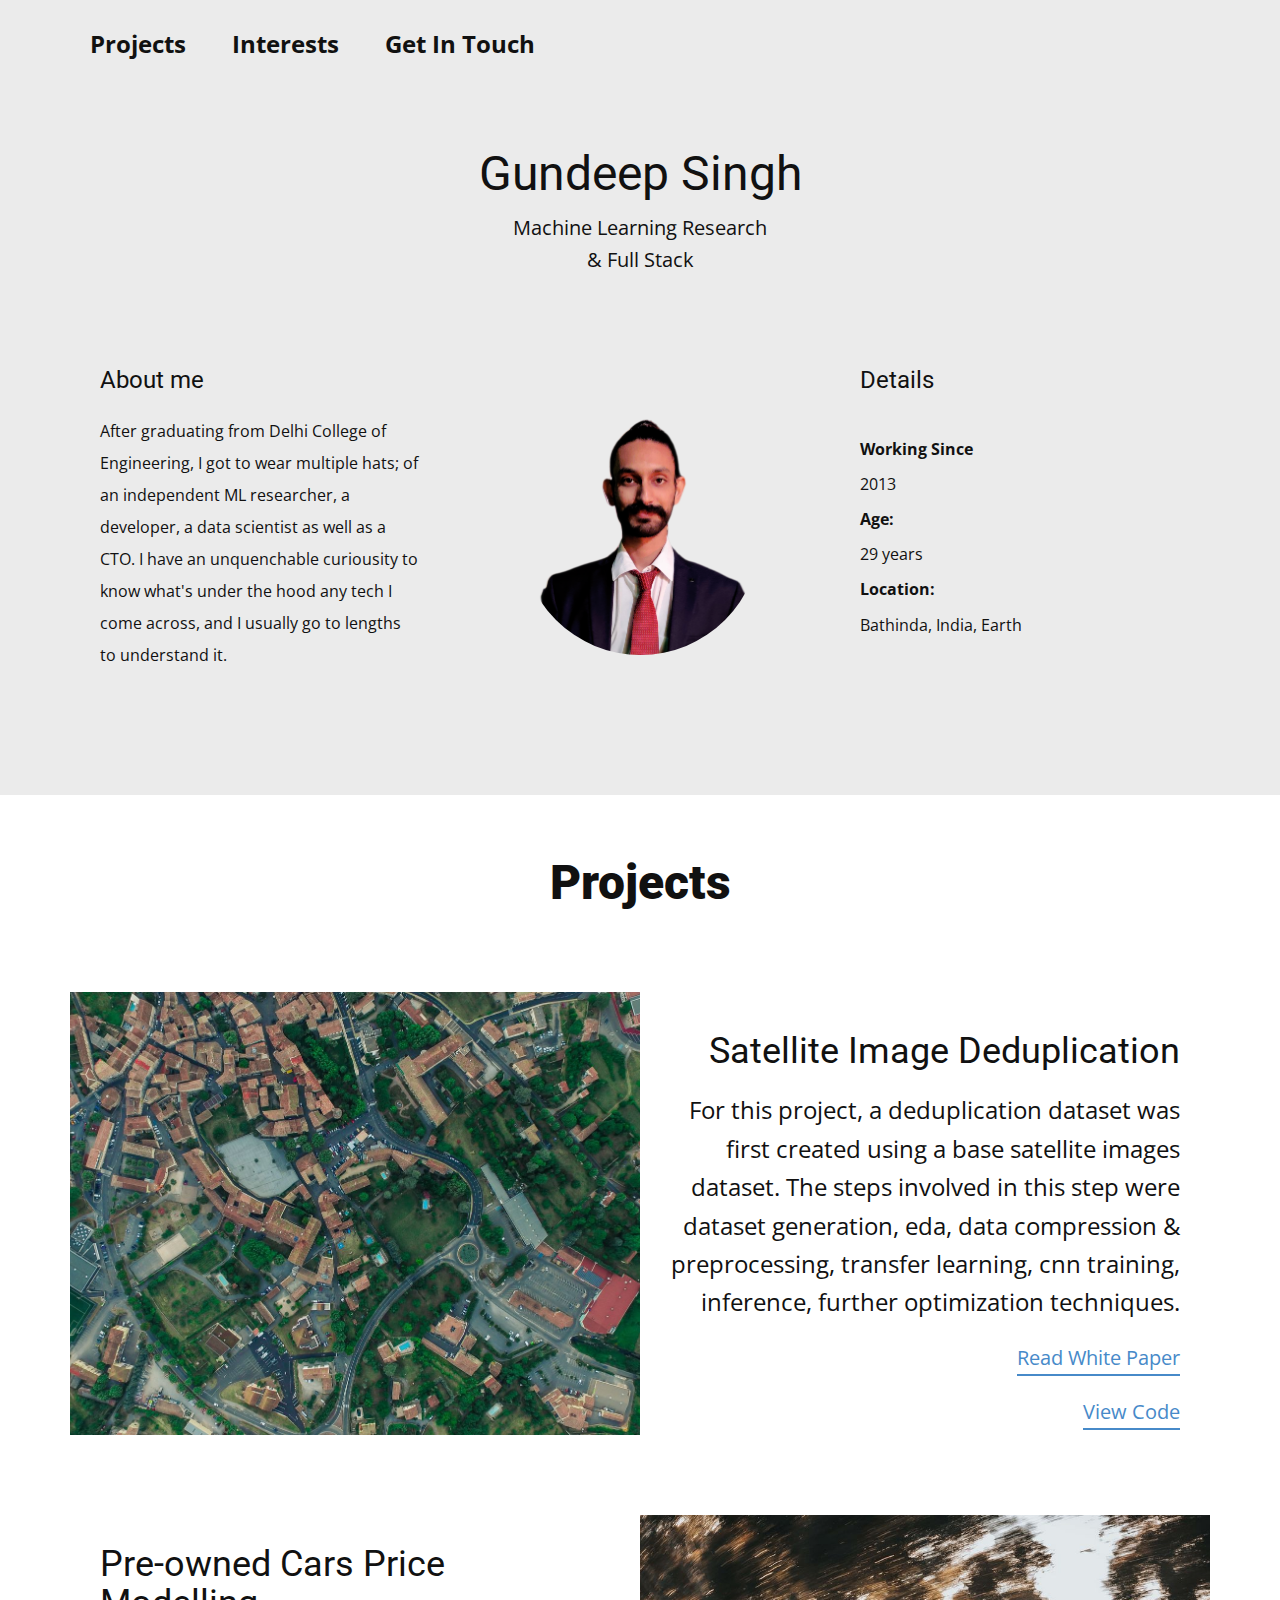
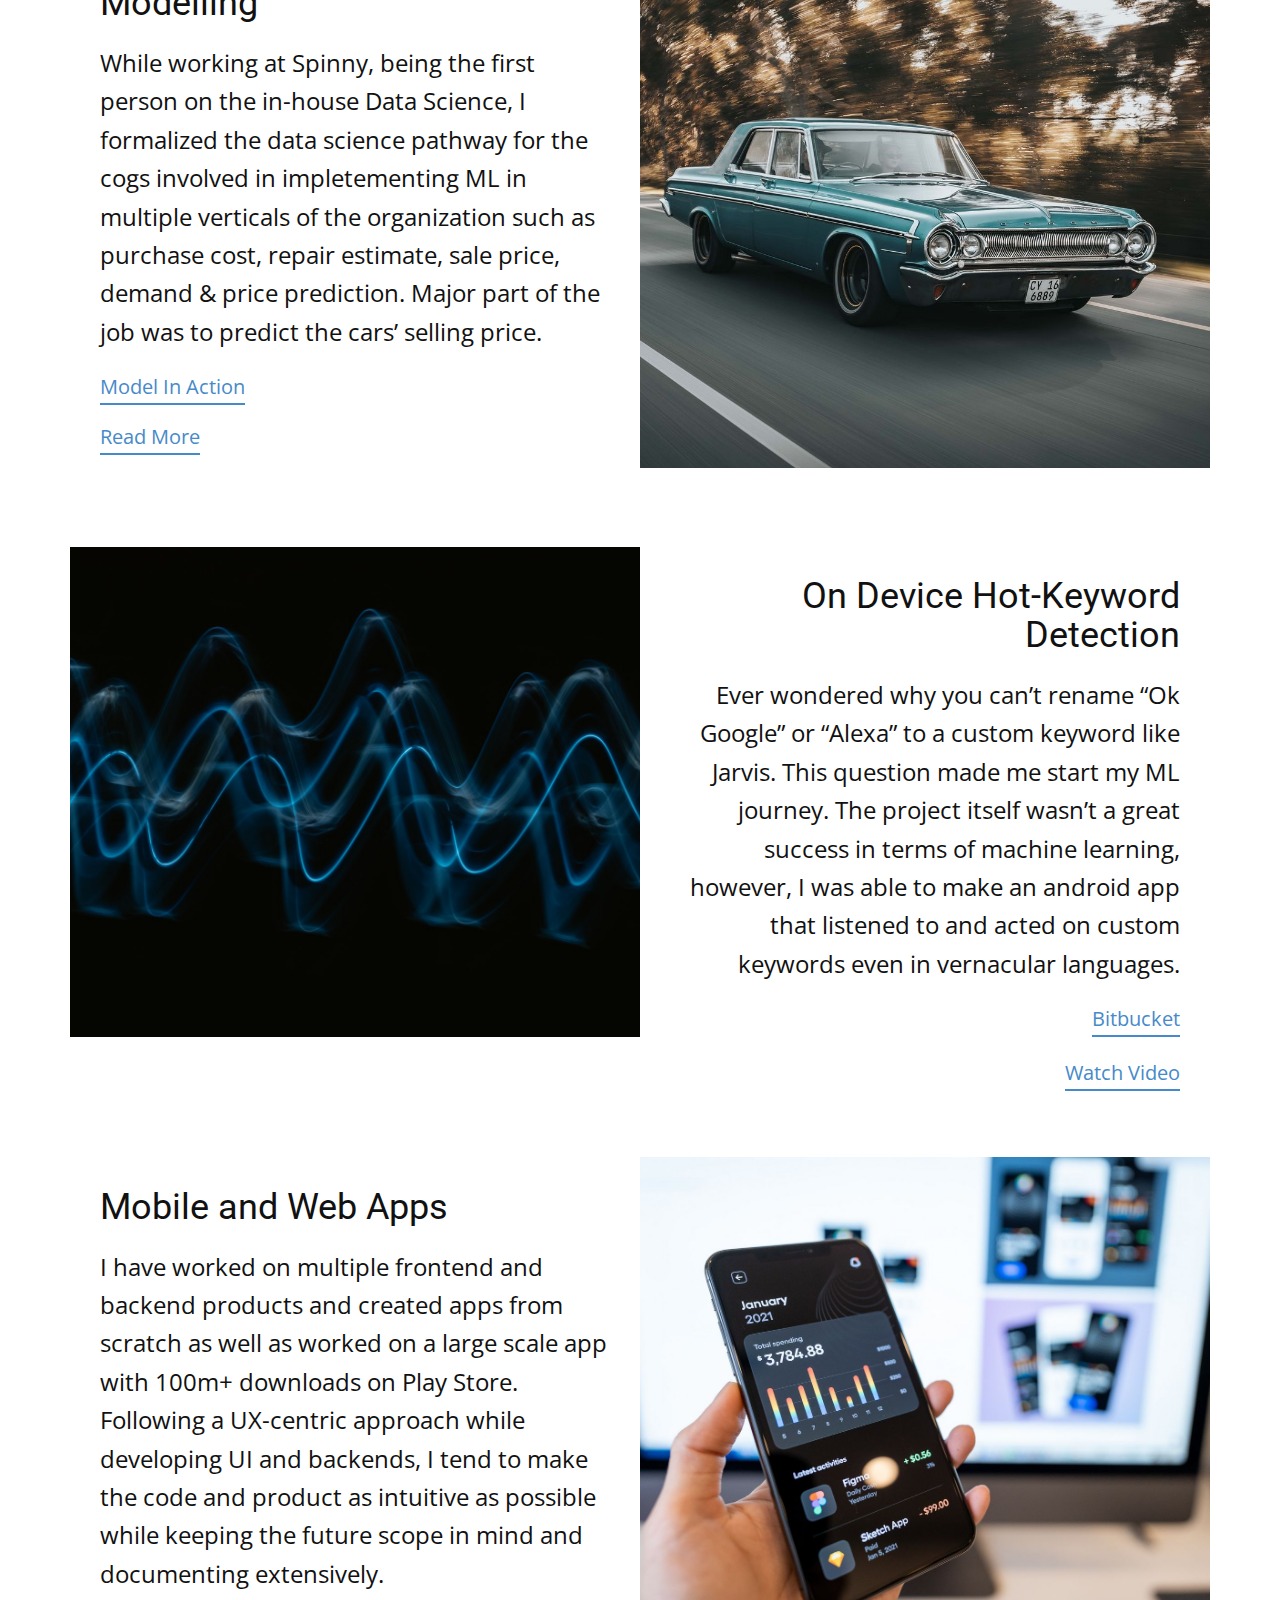
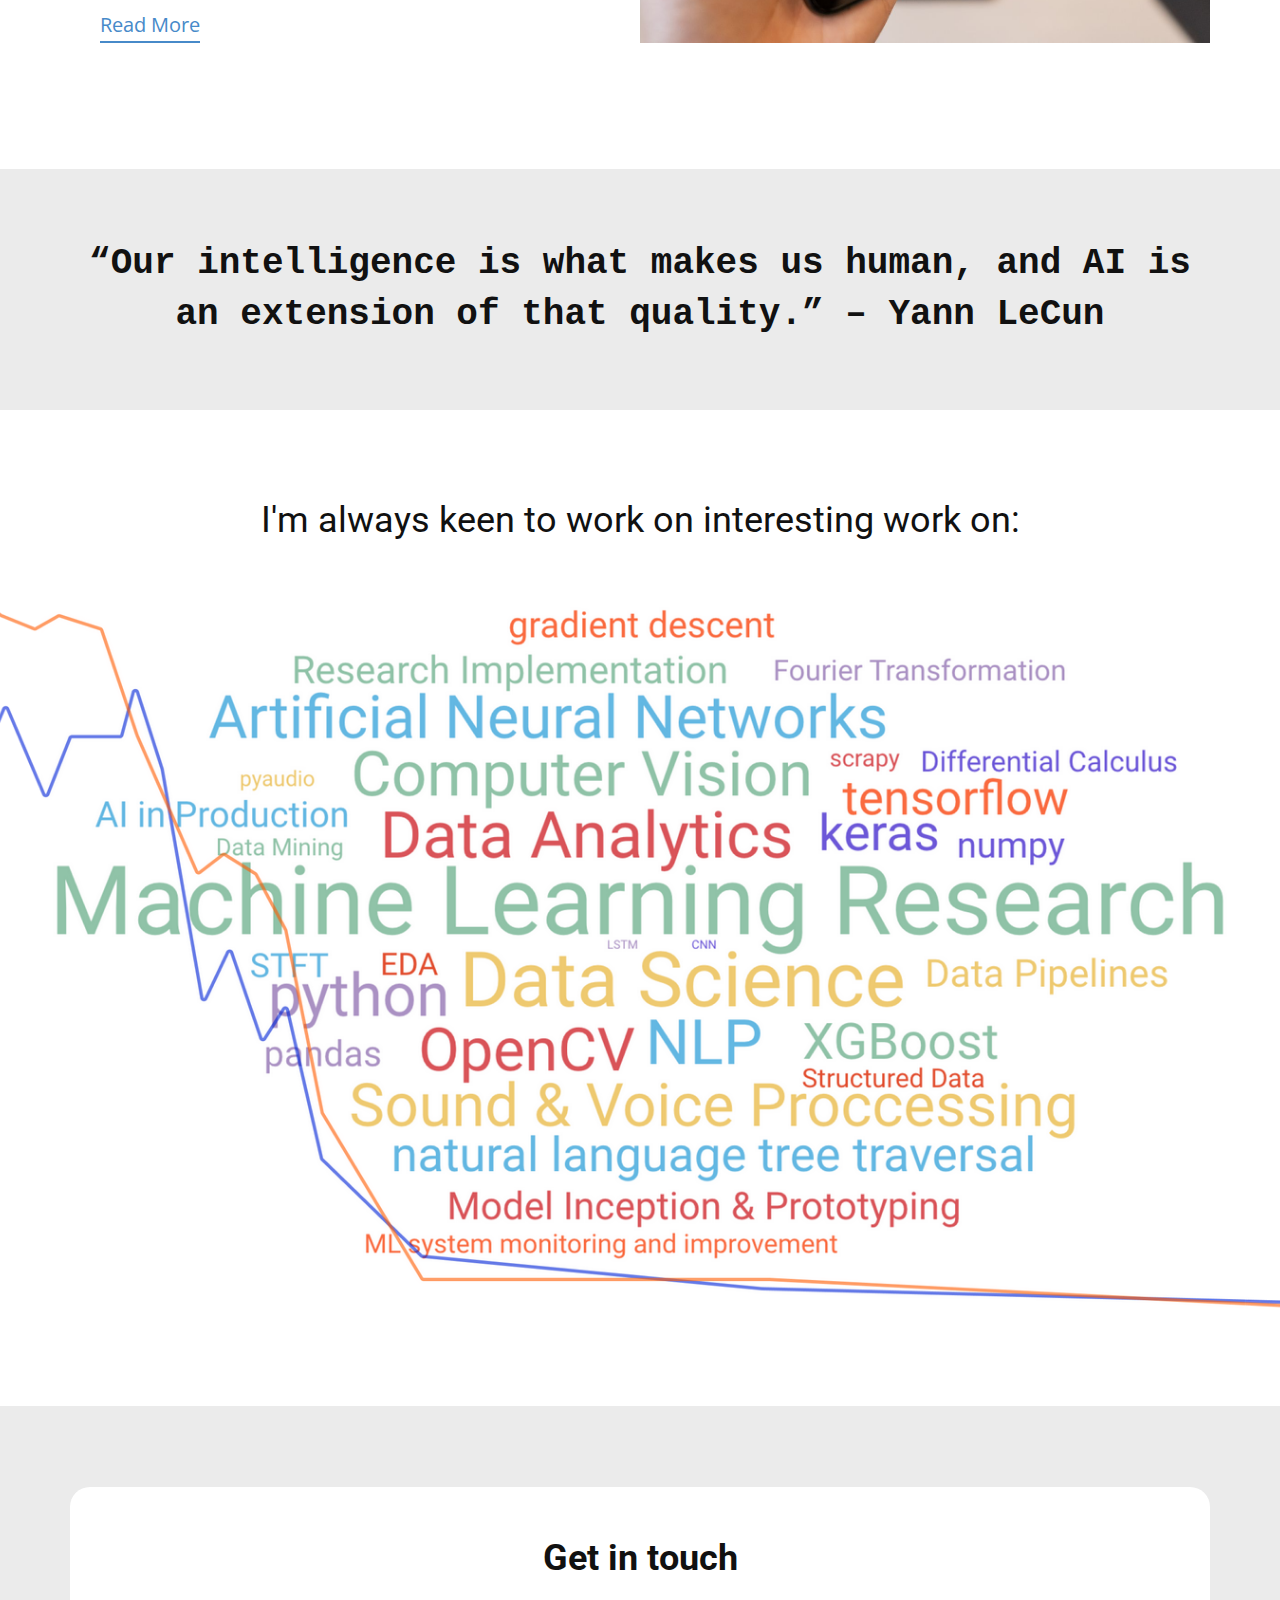
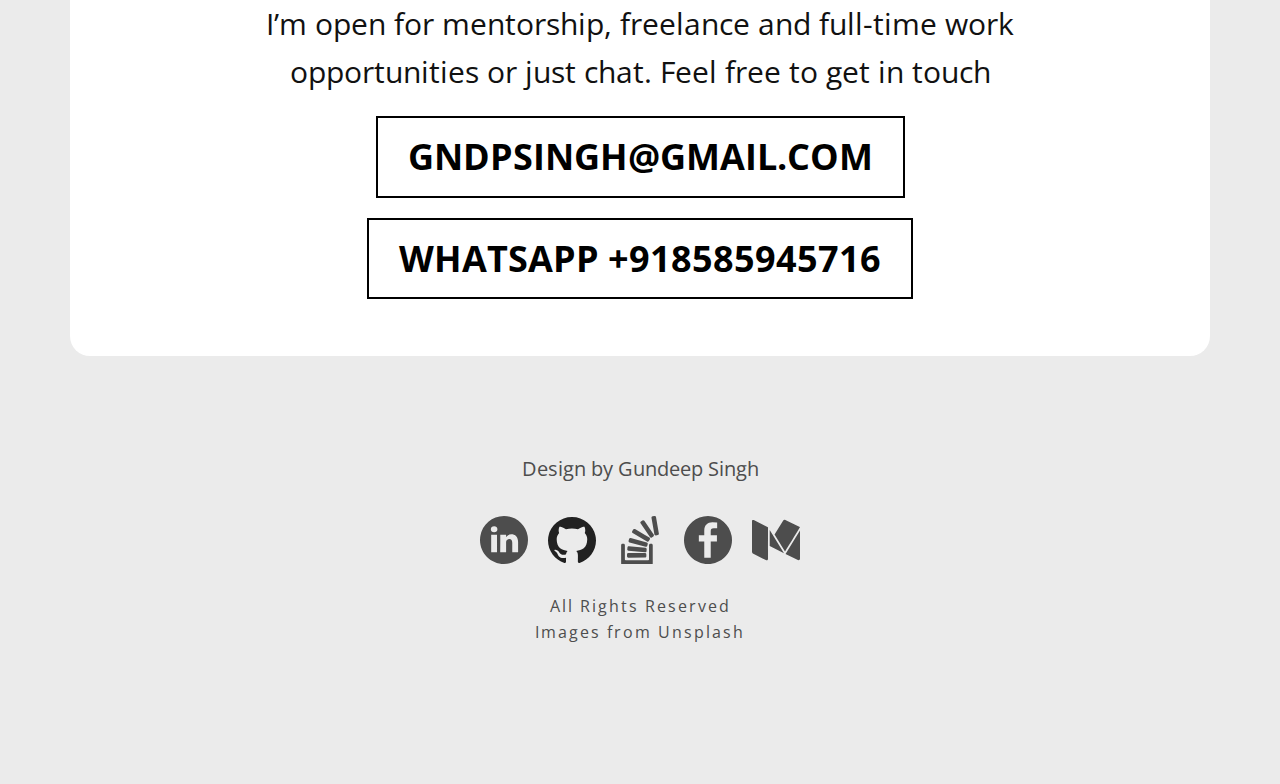
==== index.html @ 26fd4e46 "updated introduction section layout for mobile" ====
<!DOCTYPE html>
<html style="font-size: 16px;">

<head>
  <meta name="viewport" content="width=device-width, initial-scale=1.0">
  <meta charset="utf-8">
  <meta name="keywords" content="">
  <meta name="description" content="">
  <meta name="page_type" content="np-template-header-footer-from-plugin">
  <title>Home</title>
  <link rel="stylesheet" href="nicepage.css" media="screen">
  <link rel="stylesheet" href="Home.css" media="screen">
  <script class="u-script" type="text/javascript" src="jquery.js" defer=""></script>
  <script class="u-script" type="text/javascript" src="nicepage.js" defer=""></script>
  <link rel="icon" href="images/favicon.png">
  <link id="u-theme-google-font" rel="stylesheet" href="https://fonts.googleapis.com/css?family=Roboto:100,100i,300,300i,400,400i,500,500i,700,700i,900,900i|Open+Sans:300,300i,400,400i,600,600i,700,700i,800,800i">










  <script type="application/ld+json">
    {
      "@context": "http://schema.org",
      "@type": "Organization",
      "name": "Gundeeps Website",
      "url": "index.html"
    }
  </script>
  <meta property="og:title" content="Home">
  <meta property="og:type" content="website">
  <meta name="theme-color" content="#478ac9">
  <link rel="canonical" href="index.html">
  <meta property="og:url" content="index.html">
</head>

<body data-home-page="Home.html" data-home-page-title="Home" class="u-body">
  <header class="u-clearfix u-custom-color-1 u-header u-header" id="sec-1cad">
    <div class="u-clearfix u-sheet u-valign-middle u-sheet-1">
      <nav class="u-menu u-menu-dropdown u-offcanvas u-menu-1">
        <div class="menu-collapse" style="font-size: 1.5rem; letter-spacing: 0px; font-weight: 700;">
          <a class="u-button-style u-custom-left-right-menu-spacing u-custom-padding-bottom u-custom-top-bottom-menu-spacing u-nav-link u-text-active-palette-1-base u-text-hover-palette-2-base" href="#"
            style="padding: 4px 0px; font-size: calc(1em + 8px);">
            <svg>
              <use xmlns:xlink="http://www.w3.org/1999/xlink" xlink:href="#menu-hamburger"></use>
            </svg>
            <svg version="1.1" xmlns="http://www.w3.org/2000/svg" xmlns:xlink="http://www.w3.org/1999/xlink">
              <defs>
                <symbol id="menu-hamburger" viewBox="0 0 16 16" style="width: 16px; height: 16px;">
                  <rect y="1" width="16" height="2"></rect>
                  <rect y="7" width="16" height="2"></rect>
                  <rect y="13" width="16" height="2"></rect>
                </symbol>
              </defs>
            </svg>
          </a>
        </div>
        <div class="u-custom-menu u-nav-container">
          <ul class="u-nav u-unstyled u-nav-1">
            <li class="u-nav-item"><a class="u-button-style u-nav-link u-text-active-palette-1-base u-text-hover-palette-2-base" href="Home.html#sec-39ea" data-page-id="182826112" style="padding: 10px 20px;">Projects</a>
            </li>
            <li class="u-nav-item"><a class="u-button-style u-nav-link u-text-active-palette-1-base u-text-hover-palette-2-base" href="Home.html#sec-39cc" data-page-id="182826112" style="padding: 10px 20px;">Interests</a>
            </li>
            <li class="u-nav-item"><a class="u-button-style u-nav-link u-text-active-palette-1-base u-text-hover-palette-2-base" href="Home.html#carousel_556b" data-page-id="182826112" style="padding: 10px 20px;">Get In Touch</a>
            </li>
          </ul>
        </div>
        <div class="u-custom-menu u-nav-container-collapse">
          <div class="u-black u-container-style u-inner-container-layout u-opacity u-opacity-95 u-sidenav">
            <div class="u-sidenav-overflow">
              <div class="u-menu-close"></div>
              <ul class="u-align-center u-nav u-popupmenu-items u-unstyled u-nav-2">
                <li class="u-nav-item"><a class="u-button-style u-nav-link" href="Home.html#sec-39ea" data-page-id="182826112" style="padding: 10px 20px;">Projects</a>
                </li>
                <li class="u-nav-item"><a class="u-button-style u-nav-link" href="Home.html#sec-39cc" data-page-id="182826112" style="padding: 10px 20px;">Interests</a>
                </li>
                <li class="u-nav-item"><a class="u-button-style u-nav-link" href="Home.html#carousel_556b" data-page-id="182826112" style="padding: 10px 20px;">Get In Touch</a>
                </li>
              </ul>
            </div>
          </div>
          <div class="u-black u-menu-overlay u-opacity u-opacity-70"></div>
        </div>
      </nav>
    </div>
  </header>
  <section class="u-align-center-lg u-align-center-md u-align-center-xl u-align-left-sm u-align-left-xs u-clearfix u-custom-color-1 u-hidden-md u-hidden-sm u-hidden-xs u-section-1" id="carousel_7c3a">
    <div class="u-clearfix u-sheet u-valign-middle-lg u-valign-middle-md u-valign-middle-sm u-valign-middle-xl u-sheet-1">
      <h1 class="u-text u-text-1">Gundeep Singh</h1>
      <p class="u-large-text u-text u-text-variant u-text-2">Machine Learning Research<br>&amp; Full Stack
      </p>
      <div class="u-clearfix u-expanded-width u-layout-wrap u-layout-wrap-1">
        <div class="u-layout">
          <div class="u-layout-row">
            <div class="u-container-style u-layout-cell u-size-20 u-layout-cell-1">
              <div class="u-container-layout u-container-layout-1">
                <h4 class="u-text u-text-3">About me</h4>
                <p class="u-text u-text-4">After graduating from Delhi College of Engineering, I got to wear multiple hats; of an independent ML researcher, a developer, a data scientist as well as a CTO. I have an
                  unquenchable
                  curiousity to know what's under the hood any tech I come across, and I usually go to lengths to understand it.</p>
              </div>
            </div>
            <div class="u-container-style u-layout-cell u-size-20 u-layout-cell-2">
              <div class="u-container-layout u-valign-middle-lg u-valign-middle-xl u-valign-top-md u-valign-top-sm u-valign-top-xs u-container-layout-2">
                <div alt="" class="u-image u-image-circle u-image-1" data-image-width="962" data-image-height="1600"></div>
              </div>
            </div>
            <div class="u-container-style u-layout-cell u-size-20 u-layout-cell-3">
              <div class="u-container-layout u-container-layout-3">
                <h4 class="u-text u-text-5">Details</h4>
                <p class="u-text u-text-6">
                  <span style="font-weight: 700;">Working Since</span>
                  <br>2013<br>
                  <span style="font-weight: 700;">Age: </span>
                  <br>29 years <span style="font-weight: 700;">
                    <br>Location:
                  </span>
                  <br>Bathinda, India, Earth
                </p>
              </div>
            </div>
          </div>
        </div>
      </div>
    </div>
  </section>
  <section class="u-align-center-lg u-align-center-md u-align-center-xl u-align-left-sm u-align-left-xs u-clearfix u-custom-color-1 u-hidden-lg u-hidden-xl u-section-2" id="carousel_dd8b">
    <div class="u-clearfix u-sheet u-valign-middle-lg u-valign-middle-md u-valign-middle-sm u-valign-middle-xl u-sheet-1">
      <h1 class="u-text u-text-1">Gundeep Singh</h1>
      <p class="u-large-text u-text u-text-variant u-text-2">Machine Learning Research<br>&amp; Full Stack
      </p>
      <div class="u-clearfix u-expanded-width u-layout-wrap u-layout-wrap-1">
        <div class="u-layout">
          <div class="u-layout-row">
            <div class="u-container-style u-layout-cell u-size-20 u-layout-cell-1">
              <div class="u-container-layout u-valign-middle-lg u-valign-middle-xl u-valign-top-md u-valign-top-sm u-valign-top-xs u-container-layout-1">
                <div alt="" class="u-image u-image-circle u-image-1" data-image-width="962" data-image-height="1600"></div>
              </div>
            </div>
            <div class="u-container-style u-layout-cell u-size-20 u-layout-cell-2">
              <div class="u-container-layout u-container-layout-2">
                <h4 class="u-text u-text-3">About me</h4>
                <p class="u-text u-text-4">After graduating from Delhi College of Engineering, I got to wear multiple hats; of an independent ML researcher, a developer, a data scientist as well as a CTO. I have an
                  unquenchable
                  curiousity to know what's under the hood any tech I come across, and I usually go to lengths to understand it.</p>
              </div>
            </div>
            <div class="u-container-style u-layout-cell u-size-20 u-layout-cell-3">
              <div class="u-container-layout u-container-layout-3">
                <h4 class="u-text u-text-5">Details</h4>
                <p class="u-text u-text-6">
                  <span style="font-weight: 700;">Working Since</span>
                  <br>2013<br>
                  <span style="font-weight: 700;">Age: </span>
                  <br>29 years <span style="font-weight: 700;">
                    <br>Location:
                  </span>
                  <br>Bathinda, India, Earth
                </p>
              </div>
            </div>
          </div>
        </div>
      </div>
    </div>
  </section>
  <section class="u-align-center u-clearfix u-section-3" id="sec-39ea">
    <div class="u-clearfix u-sheet u-valign-middle-lg u-valign-middle-md u-valign-middle-xl u-sheet-1">
      <h1 class="u-text u-text-1">Projects</h1>
    </div>
  </section>
  <section class="u-clearfix u-section-4" id="sec-76bf">
    <div class="u-clearfix u-sheet u-sheet-1">
      <div class="u-clearfix u-expanded-width u-layout-wrap u-layout-wrap-1">
        <div class="u-layout">
          <div class="u-layout-row">
            <div class="u-container-style u-image u-layout-cell u-size-30 u-image-1" data-image-width="1600" data-image-height="900">
              <div class="u-container-layout u-container-layout-1"></div>
            </div>
            <div class="u-align-right u-container-style u-layout-cell u-size-30 u-layout-cell-2">
              <div class="u-container-layout u-container-layout-2">
                <h2 class="u-text u-text-1">Satellite Image Deduplication</h2>
                <p class="u-text u-text-2">For this project, a deduplication dataset was first created using a base satellite images dataset. The steps involved in this step were dataset generation, eda, data compression &amp; preprocessing, transfer
                  learning, cnn training, inference, further optimization techniques.</p>
                <a href="https://docs.google.com/document/d/e/2PACX-1vTmT-gTT2HYJu2EvAdHnd33S2q-Wtw1nLJsgP5TxPChWTZCDQAebScix2mqvdxtJFzTJdujnQPwAhNI/pub" class="u-border-2 u-border-palette-1-base u-btn u-button-style u-none u-btn-1"
                  target="_blank">Read White Paper</a>
                <a href="https://colab.research.google.com/drive/19EcKjuzSXqN-Ase9AWUephE9wshOiSrl?usp=sharing" class="u-active-none u-border-2 u-border-palette-1-base u-btn u-btn-rectangle u-button-style u-hover-none u-none u-btn-2"
                  target="_blank">View Code</a>
              </div>
            </div>
          </div>
        </div>
      </div>
    </div>
  </section>
  <section class="u-clearfix u-hidden-md u-hidden-sm u-hidden-xs u-section-5" id="carousel_b956">
    <div class="u-clearfix u-sheet u-sheet-1">
      <div class="u-clearfix u-expanded-width u-layout-wrap u-layout-wrap-1">
        <div class="u-layout">
          <div class="u-layout-row">
            <div class="u-container-style u-layout-cell u-size-30 u-layout-cell-1">
              <div class="u-container-layout u-container-layout-1">
                <h2 class="u-text u-text-1">Pre-owned Cars Price Modelling</h2>
                <p class="u-text u-text-2">While working at Spinny, being the first person on the in-house Data Science, I formalized the data science pathway for the cogs involved in impletementing ML in multiple verticals of the organization such
                  as purchase cost, repair estimate, sale price, demand &amp; price prediction. Major part of the job was to predict the cars’ selling price.</p>
                <a href="https://spinny.com" class="u-active-none u-border-2 u-border-palette-1-base u-btn u-btn-rectangle u-button-style u-hover-none u-none u-btn-1" target="_blank">Model In Action</a>
              </div>
            </div>
            <div class="u-container-style u-image u-layout-cell u-size-30 u-image-1" data-image-width="1600" data-image-height="913">
              <div class="u-container-layout u-container-layout-2"></div>
            </div>
          </div>
        </div>
      </div>
      <a href="https://gndp.medium.com/machine-learning-challenges-in-a-used-car-sales-companies-like-spinny-ee1115dae08a" class="u-border-2 u-border-palette-1-base u-btn u-button-style u-none u-btn-2" target="_blank">Read More</a>
    </div>
  </section>
  <section class="u-clearfix u-hidden-lg u-hidden-xl u-section-6" id="carousel_3a1c">
    <div class="u-clearfix u-sheet u-sheet-1">
      <div class="u-clearfix u-expanded-width u-layout-wrap u-layout-wrap-1">
        <div class="u-layout">
          <div class="u-layout-row">
            <div class="u-container-style u-image u-layout-cell u-size-30 u-image-1" data-image-width="1600" data-image-height="913">
              <div class="u-container-layout u-container-layout-1"></div>
            </div>
            <div class="u-container-style u-layout-cell u-size-30 u-layout-cell-2">
              <div class="u-container-layout u-container-layout-2">
                <h2 class="u-text u-text-1">Pre-owned Cars Price Modelling</h2>
                <p class="u-text u-text-2">While working at Spinny, being the first person on the in-house Data Science, I formalized the data science pathway for the cogs involved in impletementing ML in multiple verticals of the organization such
                  as purchase cost, repair estimate, sale price, demand &amp; price prediction. Major part of the job was to predict the cars’ selling price.</p>
                <a href="https://spinny.com" class="u-active-none u-border-2 u-border-palette-1-base u-btn u-btn-rectangle u-button-style u-hover-none u-none u-btn-1" target="_blank">Model In Action</a>
              </div>
            </div>
          </div>
        </div>
      </div>
      <a href="https://gndp.medium.com/machine-learning-challenges-in-a-used-car-sales-companies-like-spinny-ee1115dae08a" class="u-border-2 u-border-palette-1-base u-btn u-button-style u-none u-btn-2" target="_blank">Read More</a>
    </div>
  </section>
  <section class="u-clearfix u-section-7" id="carousel_029b">
    <div class="u-clearfix u-sheet u-sheet-1">
      <div class="u-clearfix u-expanded-width u-layout-wrap u-layout-wrap-1">
        <div class="u-layout">
          <div class="u-layout-row">
            <div class="u-container-style u-image u-layout-cell u-size-30 u-image-1" data-image-width="1500" data-image-height="1000">
              <div class="u-container-layout u-container-layout-1"></div>
            </div>
            <div class="u-align-right u-container-style u-layout-cell u-size-30 u-layout-cell-2">
              <div class="u-container-layout u-container-layout-2">
                <h2 class="u-text u-text-1">On Device Hot-Keyword Detection</h2>
                <p class="u-text u-text-2">Ever wondered why you can’t rename “Ok Google” or “Alexa” to a custom keyword like Jarvis. This question made me start my ML journey. The project itself wasn’t a great success in terms of machine learning,
                  however, I was able to make an android app that listened to and acted on custom keywords even in vernacular languages.</p>
                <a href="https://bitbucket.org/gndpsingh/virtual-vernacular-personal-assistant/src/master/" class="u-active-none u-border-2 u-border-palette-1-base u-btn u-btn-rectangle u-button-style u-hover-none u-none u-btn-1"
                  target="_blank">Bitbucket</a>
              </div>
            </div>
          </div>
        </div>
      </div>
      <a href="https://vimeo.com/309319358" class="u-border-2 u-border-palette-1-base u-btn u-button-style u-none u-btn-2" target="_blank">Watch Video</a>
    </div>
  </section>
  <section class="u-clearfix u-hidden-md u-hidden-sm u-hidden-xs u-section-8" id="carousel_bfd5">
    <div class="u-clearfix u-sheet u-sheet-1">
      <div class="u-clearfix u-expanded-width u-layout-wrap u-layout-wrap-1">
        <div class="u-layout">
          <div class="u-layout-row">
            <div class="u-container-style u-layout-cell u-size-30 u-layout-cell-1">
              <div class="u-container-layout u-container-layout-1">
                <h2 class="u-text u-text-1">Mobile and Web Apps</h2>
                <p class="u-text u-text-2">I have worked on multiple frontend and backend products and created apps from scratch as well as worked on a large scale app with 100m+ downloads on Play Store. Following a UX-centric approach while
                  developing UI and backends, I tend to make the code and product as intuitive as possible while keeping the future scope in mind and documenting extensively.</p>
              </div>
            </div>
            <div class="u-container-style u-image u-layout-cell u-size-30 u-image-1" data-image-width="1600" data-image-height="1067">
              <div class="u-container-layout u-container-layout-2"></div>
            </div>
          </div>
        </div>
      </div>
      <a href="https://gndp.medium.com/what-can-you-learn-from-a-fast-moving-tech-career-a841ff84b7e9" class="u-border-2 u-border-palette-1-base u-btn u-button-style u-none u-btn-1" target="_blank">Read More</a>
    </div>
  </section>
  <section class="u-clearfix u-hidden-lg u-hidden-xl u-section-9" id="carousel_649f">
    <div class="u-clearfix u-sheet u-sheet-1">
      <div class="u-clearfix u-expanded-width u-gutter-0 u-layout-wrap u-layout-wrap-1">
        <div class="u-layout">
          <div class="u-layout-row">
            <div class="u-container-style u-image u-layout-cell u-size-30 u-image-1" data-image-width="1600" data-image-height="1067">
              <div class="u-container-layout u-container-layout-1"></div>
            </div>
            <div class="u-container-style u-layout-cell u-size-30 u-layout-cell-2">
              <div class="u-container-layout u-container-layout-2">
                <h2 class="u-text u-text-1">Mobile and Web Apps</h2>
                <p class="u-text u-text-2">I have worked on multiple frontend and backend products and created apps from scratch as well as worked on a large scale app with 100m+ downloads on Play Store. Following a UX-centric approach while
                  developing UI and backends, I tend to make the code and product as intuitive as possible while keeping the future scope in mind and documenting extensively.</p>
              </div>
            </div>
          </div>
        </div>
      </div>
      <a href="https://gndp.medium.com/what-can-you-learn-from-a-fast-moving-tech-career-a841ff84b7e9" class="u-border-2 u-border-palette-1-base u-btn u-button-style u-none u-btn-1" target="_blank">Read More</a>
    </div>
  </section>
  <section class="u-clearfix u-custom-color-1 u-section-10" id="carousel_0b8a">
    <div class="u-clearfix u-sheet u-valign-middle u-sheet-1">
      <h6 class="u-align-center u-custom-font u-font-courier-new u-text u-text-1">“Our intelligence is what makes us human, and AI is an extension of that quality.” – Yann LeCun</h6>
    </div>
  </section>
  <section class="u-clearfix u-section-11" id="sec-39cc">
    <div class="u-clearfix u-sheet u-sheet-1"></div>
  </section>
  <section class="u-align-left u-clearfix u-hidden-md u-hidden-sm u-hidden-xs u-section-12" id="sec-b131">
    <h1 class="u-align-center u-text u-text-1">I'm always keen to work on interesting work on:</h1>
    <img class="u-expanded-width u-image u-image-1" src="images/ml-cloud.png" data-image-width="2790" data-image-height="1426">
  </section>
  <section class="u-align-left u-clearfix u-hidden-lg u-hidden-xl u-section-13" id="carousel_fa40">
    <img class="u-expanded-width u-image u-image-1" src="images/ml-cloud.png" data-image-width="2790" data-image-height="1426">
    <h3 class="u-align-center-md u-align-center-sm u-align-center-xs u-text u-text-1">I'm always keen to work on interesting work on:</h3>
  </section>
  <section class="u-clearfix u-custom-color-1 u-section-14" id="carousel_556b">
    <div class="u-clearfix u-sheet u-valign-middle-xs u-sheet-1">
      <div class="u-align-center u-container-style u-expanded-width u-group u-radius-20 u-shape-round u-white u-group-1">
        <div class="u-container-layout u-valign-top-xs u-container-layout-1">
          <h3 class="u-text u-text-1">Get in touch</h3>
          <p class="u-text u-text-2">I’m open for mentorship, freelance and full-time work opportunities or just chat. Feel free to get in touch</p>
          <a href="mailto:gndpsingh@gmail.com?subject=Hey%20Gundeep!%20%F0%9F%91%8B" class="u-border-2 u-border-black u-btn u-button-style u-hover-black u-none u-text-black u-text-hover-white u-btn-1">gndpsingh@gmail.com<span
              style="font-size: 1.5rem;"></span>
            <br>
          </a>
          <a href="https://wa.link/03u1jn" class="u-border-2 u-border-black u-btn u-button-style u-hover-black u-none u-text-black u-text-hover-white u-btn-2" target="_blank">Whatsapp +918585945716</a>
        </div>
      </div>
    </div>
  </section>
  <section class="u-align-center u-clearfix u-custom-color-1 u-section-15" id="carousel_336c">
    <div class="u-clearfix u-sheet u-sheet-1">
      <p class="u-large-text u-text u-text-grey-70 u-text-variant u-text-1">Design by Gundeep Singh</p>
      <div class="u-social-icons u-spacing-20 u-social-icons-1">
        <a class="u-social-url" target="_blank" href="https://linkedin.com/in/gndps" title="Linked In"><span class="u-icon u-icon-circle u-social-facebook u-social-icon u-text-grey-70 u-icon-1"><svg class="u-svg-link"
              preserveAspectRatio="xMidYMin slice" viewBox="0 0 512 512" style="">
              <use xmlns:xlink="http://www.w3.org/1999/xlink" xlink:href="#svg-e96d"></use>
            </svg><svg class="u-svg-content" viewBox="0 0 512 512" id="svg-e96d">
              <path
                d="m256 0c-141.363281 0-256 114.636719-256 256s114.636719 256 256 256 256-114.636719 256-256-114.636719-256-256-256zm-74.390625 387h-62.347656v-187.574219h62.347656zm-31.171875-213.1875h-.40625c-20.921875 0-34.453125-14.402344-34.453125-32.402344 0-18.40625 13.945313-32.410156 35.273437-32.410156 21.328126 0 34.453126 14.003906 34.859376 32.410156 0 18-13.53125 32.402344-35.273438 32.402344zm255.984375 213.1875h-62.339844v-100.347656c0-25.21875-9.027343-42.417969-31.585937-42.417969-17.222656 0-27.480469 11.601563-31.988282 22.800781-1.648437 4.007813-2.050781 9.609375-2.050781 15.214844v104.75h-62.34375s.816407-169.976562 0-187.574219h62.34375v26.558594c8.285157-12.78125 23.109375-30.960937 56.1875-30.960937 41.019531 0 71.777344 26.808593 71.777344 84.421874zm0 0">
              </path>
            </svg>


          </span>
        </a>
        <a class="u-social-url" target="_blank" href="https://github.com/gndps" title="Github"><span class="u-icon u-icon-circle u-social-icon u-social-instagram u-text-grey-70 u-icon-2"><svg class="u-svg-link" preserveAspectRatio="xMidYMin slice"
              viewBox="0 0 24 24" style="">
              <use xmlns:xlink="http://www.w3.org/1999/xlink" xlink:href="#svg-c635"></use>
            </svg><svg class="u-svg-content" viewBox="0 0 24 24" id="svg-c635">
              <path
                d="m12 .5c-6.63 0-12 5.28-12 11.792 0 5.211 3.438 9.63 8.205 11.188.6.111.82-.254.82-.567 0-.28-.01-1.022-.015-2.005-3.338.711-4.042-1.582-4.042-1.582-.546-1.361-1.335-1.725-1.335-1.725-1.087-.731.084-.716.084-.716 1.205.082 1.838 1.215 1.838 1.215 1.07 1.803 2.809 1.282 3.495.981.108-.763.417-1.282.76-1.577-2.665-.295-5.466-1.309-5.466-5.827 0-1.287.465-2.339 1.235-3.164-.135-.298-.54-1.497.105-3.121 0 0 1.005-.316 3.3 1.209.96-.262 1.98-.392 3-.398 1.02.006 2.04.136 3 .398 2.28-1.525 3.285-1.209 3.285-1.209.645 1.624.24 2.823.12 3.121.765.825 1.23 1.877 1.23 3.164 0 4.53-2.805 5.527-5.475 5.817.42.354.81 1.077.81 2.182 0 1.578-.015 2.846-.015 3.229 0 .309.21.678.825.56 4.801-1.548 8.236-5.97 8.236-11.173 0-6.512-5.373-11.792-12-11.792z"
                fill="currentColor"></path>
            </svg>


          </span>
        </a>
        <a class="u-social-url" target="_blank" href="https://stackoverflow.com/users/3731795/pendudev" title="Stackoverflow"><span class="u-icon u-icon-circle u-social-icon u-social-twitter u-text-grey-70 u-icon-3"><svg class="u-svg-link"
              preserveAspectRatio="xMidYMin slice" viewBox="0 0 547.597 547.597" style="">
              <use xmlns:xlink="http://www.w3.org/1999/xlink" xlink:href="#svg-7b51"></use>
            </svg><svg class="u-svg-content" viewBox="0 0 547.597 547.597" x="0px" y="0px" id="svg-7b51" style="enable-background:new 0 0 547.597 547.597;">
              <g>
                <g>
                  <path d="M140.81,475.111h0.024l189.91-0.269c8.434-0.013,15.3-6.886,15.3-15.318v-21.298c0-8.428-6.854-15.288-15.3-15.288    l-189.91,0.264c-8.433,0.012-15.3,6.885-15.3,15.318v21.31C125.535,468.257,132.389,475.111,140.81,475.111z">
                  </path>
                  <path
                    d="M58.667,517.854c0.073,29.26,0.073,29.449,3.072,29.449c0.018,0,0.037,0,0.055,0l10.612,0.294c0.031,0,0.055,0,0.086,0    c0,0,85.814,0,171.629-0.036c42.914-0.019,85.821-0.05,118-0.092c16.09-0.019,29.505-0.043,38.887-0.074    c17.803-0.055,17.803-0.055,17.803-3.072l0.3-10.697V333.299c0-8.434-6.866-15.3-15.3-15.3h-11.909c-8.434,0-15.3,6.866-15.3,15.3    V496.22c0,5.062-4.119,9.18-9.181,9.18H110.51c-5.061,0-9.18-4.118-9.18-9.18V333.299c0-8.434-6.867-15.3-15.3-15.3H73.82    c-8.433,0-15.3,6.86-15.3,15.3c0,23.342,0.012,76.084,0.055,122.981C58.594,479.727,58.625,501.722,58.667,517.854z">
                  </path>
                  <path
                    d="M142.322,397.399l189.402,17.467c0.478,0.043,0.948,0.062,1.413,0.062c7.956,0,14.468-5.985,15.159-13.917l1.83-21.096    c0.729-8.396-5.508-15.851-13.898-16.628l-189.102-17.461c-8.593-0.795-15.869,5.441-16.653,13.825l-1.97,21.108    c-0.38,4.069,0.844,8.042,3.452,11.181C134.567,395.087,138.252,397.026,142.322,397.399z">
                  </path>
                  <path
                    d="M437.636,208.849c1.273,7.344,7.607,12.675,15.05,12.675c0.875,0,1.756-0.074,2.644-0.232l21.065-3.678    c8.311-1.451,13.898-9.395,12.454-17.706L456.345,12.678c-1.42-8.207-9.21-13.917-17.692-12.448l-21.065,3.678    c-8.311,1.451-13.898,9.395-12.454,17.705L437.636,208.849z">
                  </path>
                  <path
                    d="M190.333,194.375l163.6,96.708c2.356,1.396,5.049,2.136,7.778,2.136c5.393,0,10.447-2.876,13.183-7.509l10.876-18.36    c2.08-3.519,2.674-7.631,1.658-11.591c-1.016-3.954-3.513-7.283-7.032-9.358l-163.6-96.714    c-7.014-4.149-16.836-1.597-20.967,5.374l-10.869,18.36c-2.081,3.519-2.674,7.638-1.658,11.591    C184.317,188.971,186.82,192.294,190.333,194.375z">
                  </path>
                  <path
                    d="M387.525,240.501c2.853,4.174,7.57,6.659,12.626,6.659c3.091,0,6.077-0.924,8.635-2.681l17.405-11.934    c6.953-4.768,8.752-14.314,4.015-21.292L323.29,54.104c-4.584-6.732-14.498-8.623-21.236-3.984L284.317,62.33    c-6.945,4.779-8.727,14.327-3.971,21.291L387.525,240.501z">
                  </path>
                  <path
                    d="M154.482,302.319l183.465,49.156c1.298,0.349,2.632,0.526,3.966,0.526c6.903,0,12.98-4.67,14.762-11.347l5.508-20.624    c2.179-8.152-2.681-16.555-10.826-18.74l-183.465-49.162c-8.017-2.148-16.604,2.852-18.728,10.826l-5.508,20.63    C141.477,291.726,146.336,300.135,154.482,302.319z">
                  </path>
                </g>
              </g>
            </svg>


          </span>
        </a>
        <a class="u-social-url" target="_blank" title="Facebook" href="https://fb.com/gndps"><span class="u-icon u-icon-circle u-social-facebook u-social-icon u-text-grey-70 u-icon-4"><svg class="u-svg-link" preserveAspectRatio="xMidYMin slice"
              viewBox="0 0 97.75 97.75" style="">
              <use xmlns:xlink="http://www.w3.org/1999/xlink" xlink:href="#svg-440e"></use>
            </svg><svg class="u-svg-content" viewBox="0 0 97.75 97.75" x="0px" y="0px" id="svg-440e" style="enable-background:new 0 0 97.75 97.75;">
              <g>
                <path
                  d="M48.875,0C21.882,0,0,21.882,0,48.875S21.882,97.75,48.875,97.75S97.75,75.868,97.75,48.875S75.868,0,48.875,0z    M67.521,24.89l-6.76,0.003c-5.301,0-6.326,2.519-6.326,6.215v8.15h12.641L67.07,52.023H54.436v32.758H41.251V52.023H30.229V39.258   h11.022v-9.414c0-10.925,6.675-16.875,16.42-16.875l9.851,0.015V24.89L67.521,24.89z">
                </path>
              </g>
            </svg></span>
        </a>
        <a class="u-social-url" target="_blank" href="https://medium.com/@gndp" title="Medium"><span class="u-icon u-icon-circle u-social-icon u-social-linkedin u-text-grey-70 u-icon-5"><svg class="u-svg-link" preserveAspectRatio="xMidYMin slice"
              viewBox="0 0 24 24" style="">
              <use xmlns:xlink="http://www.w3.org/1999/xlink" xlink:href="#svg-a70b"></use>
            </svg><svg class="u-svg-content" viewBox="0 0 24 24" id="svg-a70b">
              <path
                d="m7.996 21.324c0 .695-.521.982-1.098.695l-6.228-3.113c-.188-.089-.346-.238-.475-.447s-.195-.417-.195-.622v-15.227c0-.568.341-.825 1.112-.441l6.844 3.42c.099.099.026-.581.04 15.735zm.857-14.32 7.152 11.568-7.152-3.553zm15.147.241v14.079c0 .223-.062.403-.188.541-.125.138-.295.207-.509.207s-.424-.058-.629-.174l-5.906-2.939zm-.04-1.603c0 .027-1.145 1.895-3.435 5.603s-3.632 5.88-4.025 6.512l-5.223-8.469 4.339-7.039c.236-.388.72-.456 1.045-.294l7.246 3.607c.035.017.053.044.053.08z">
              </path>
            </svg>


          </span>
        </a>
      </div>
      <p class="u-text u-text-grey-70 u-text-2">All Rights Reserved<br>Images from Unsplash
      </p>
    </div>
  </section>



</body>

</html>
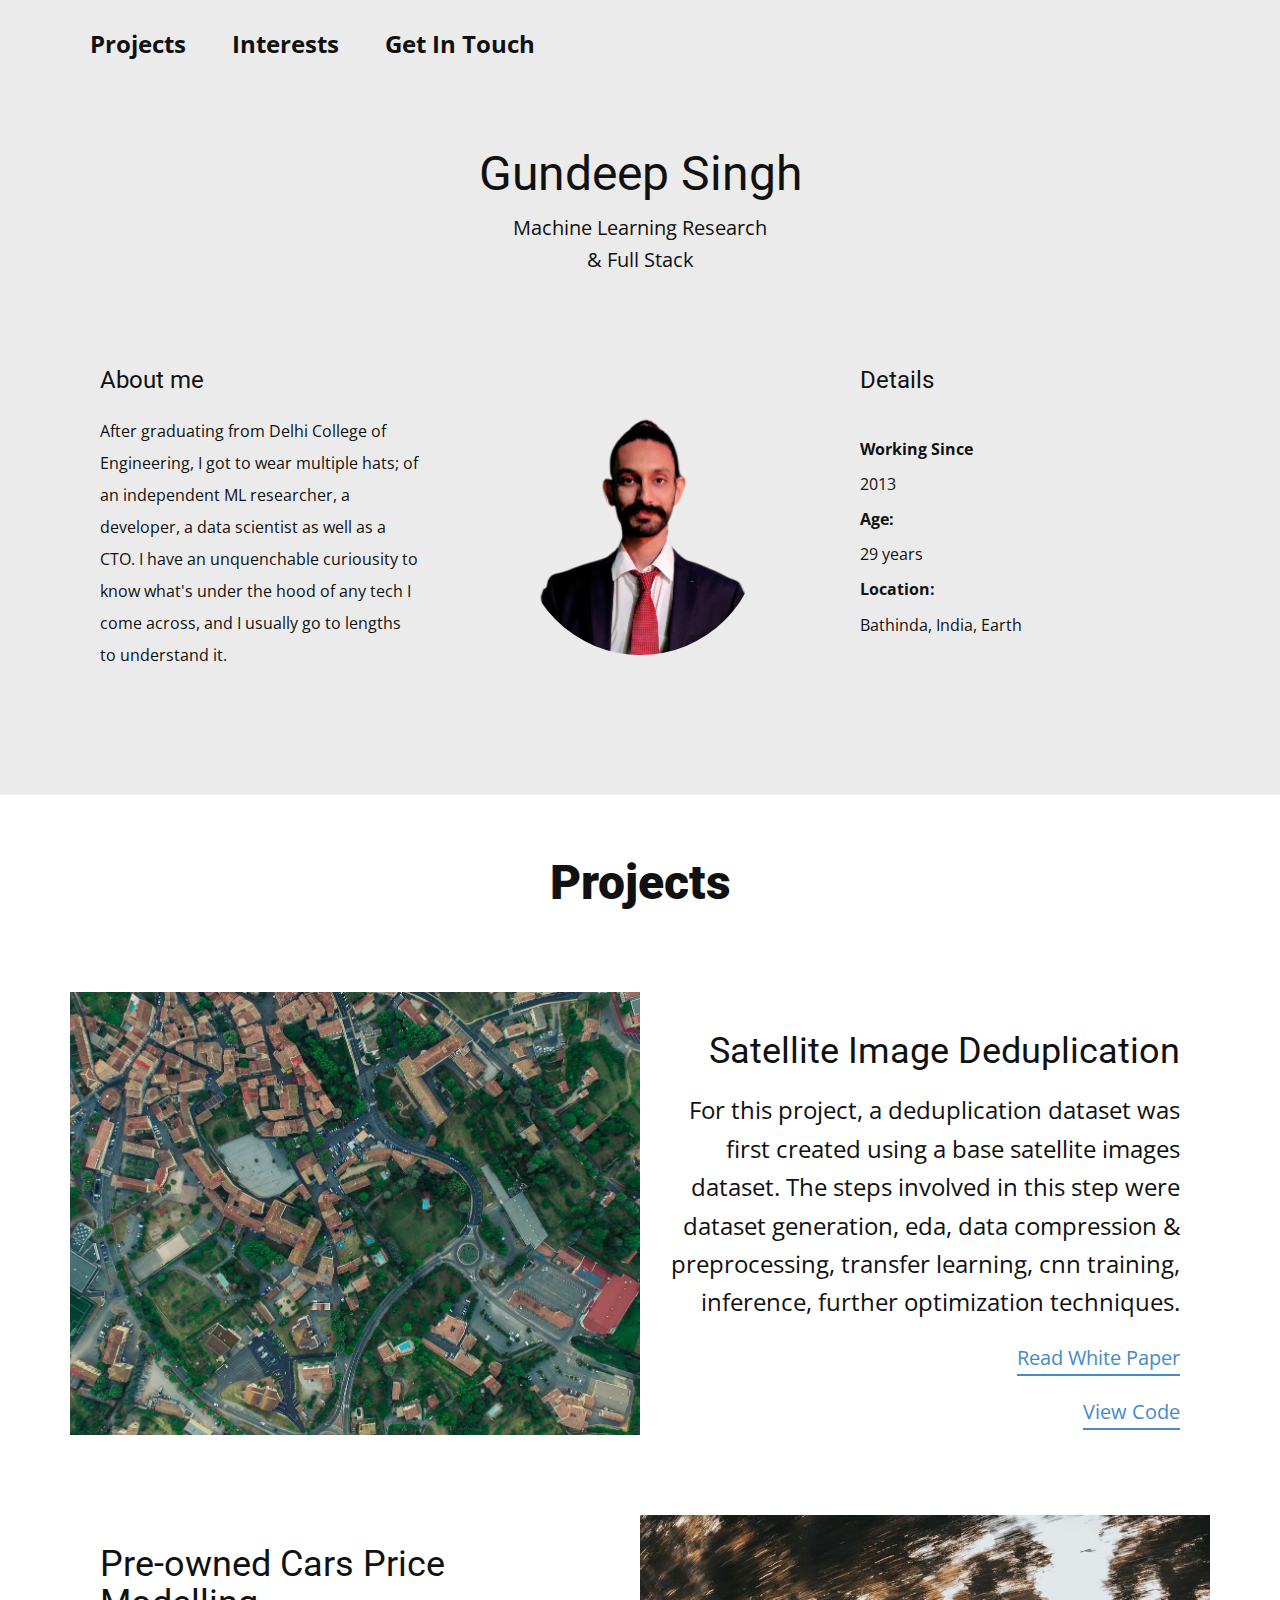
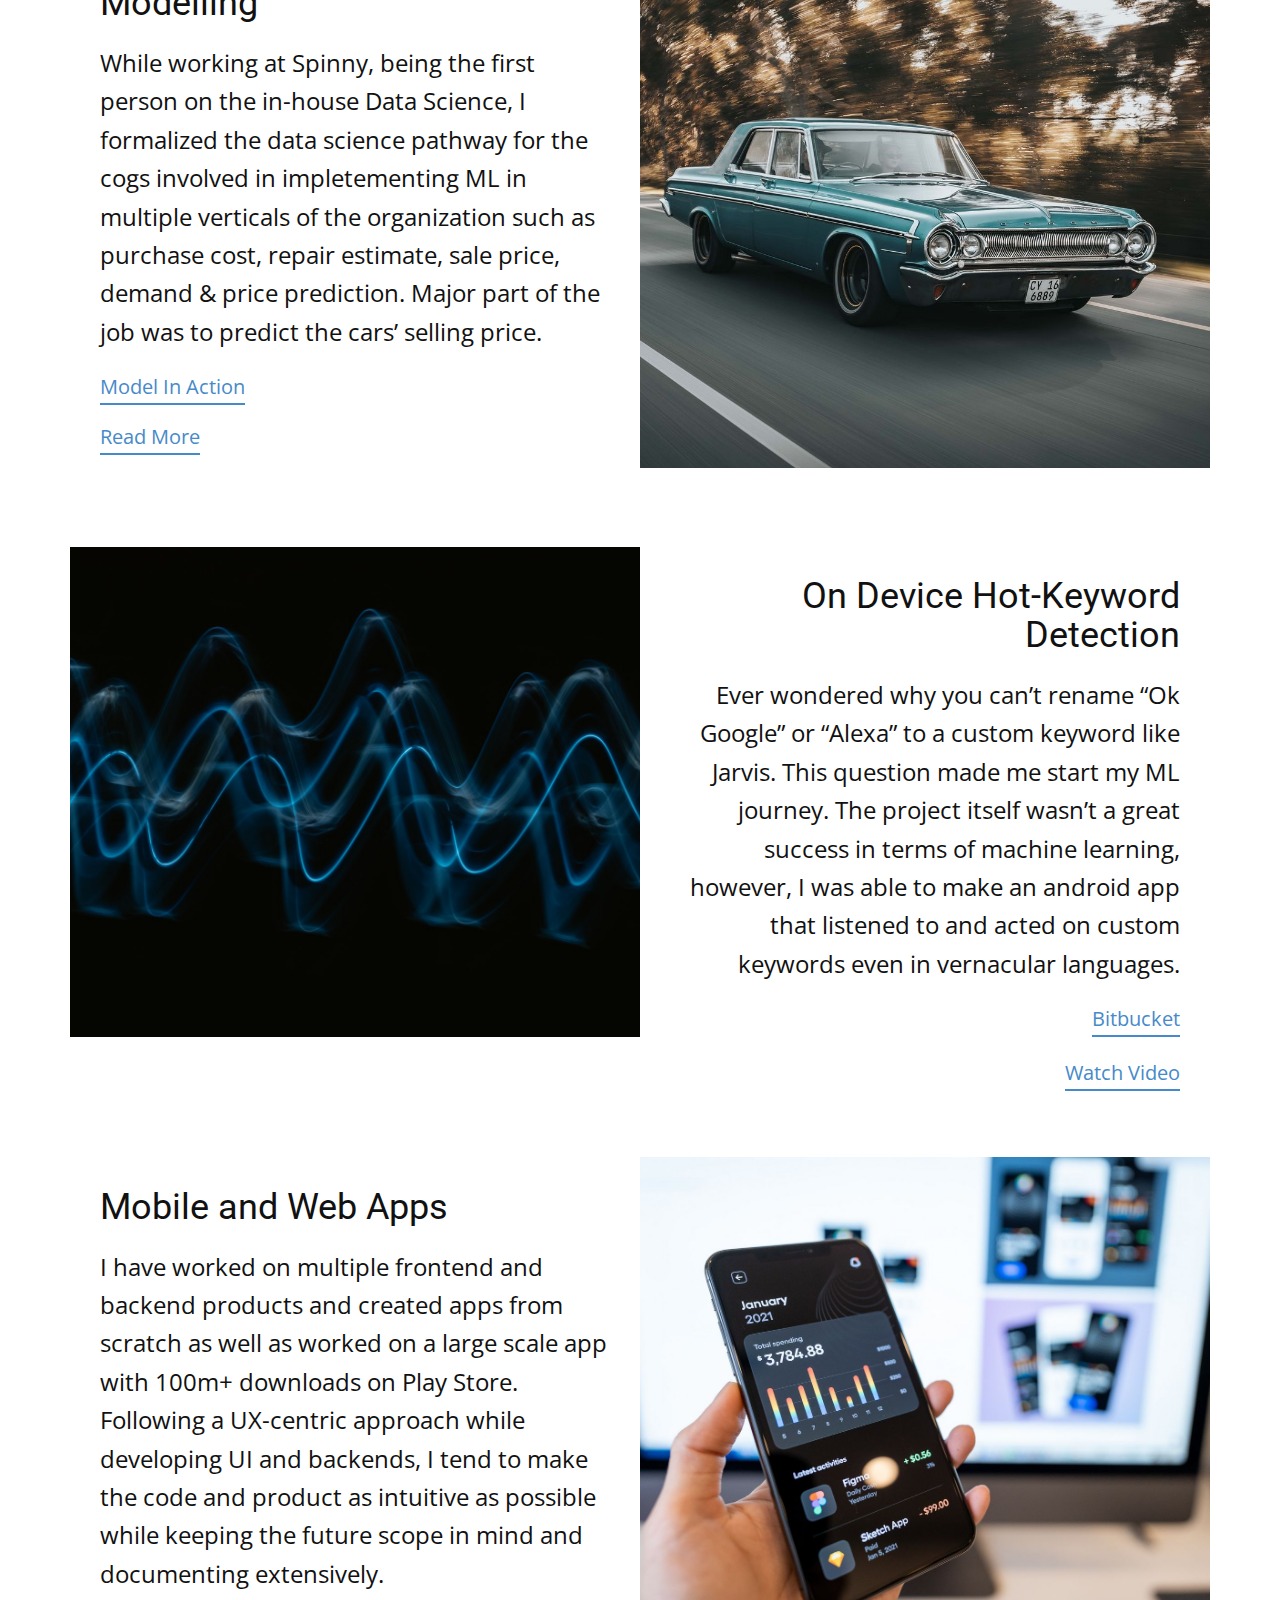
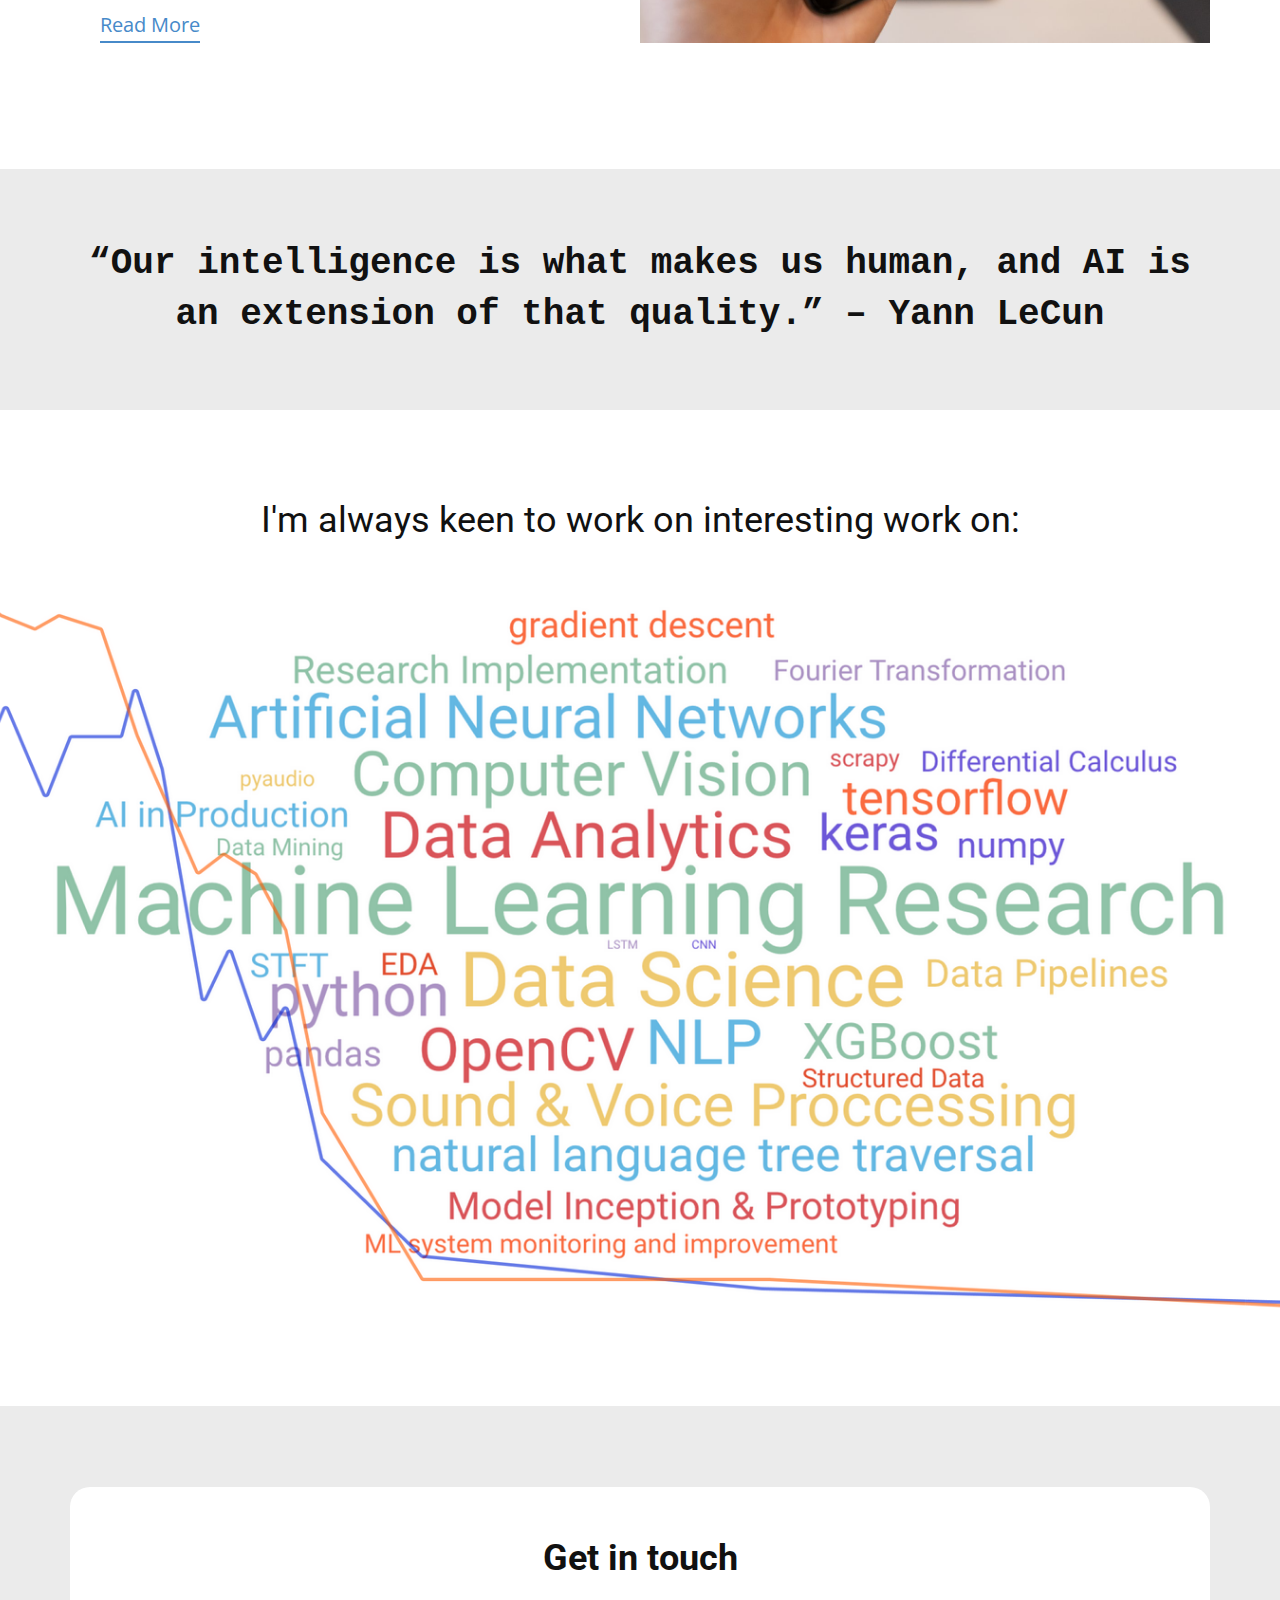
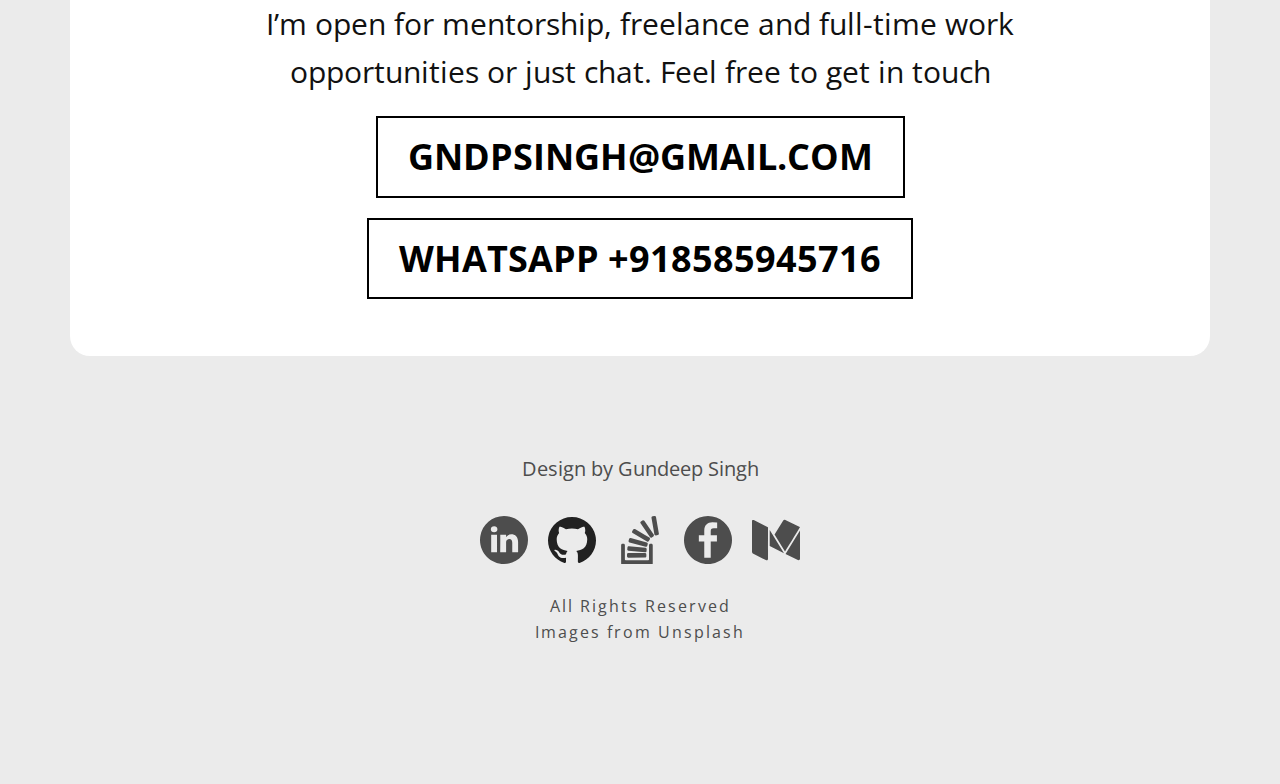
==== commit b110a0b5: "introduction about me copy error fixed" ====
--- a/index.html
+++ b/index.html
@@ -102,7 +102,7 @@
                 <h4 class="u-text u-text-3">About me</h4>
                 <p class="u-text u-text-4">After graduating from Delhi College of Engineering, I got to wear multiple hats; of an independent ML researcher, a developer, a data scientist as well as a CTO. I have an
                   unquenchable
-                  curiousity to know what's under the hood any tech I come across, and I usually go to lengths to understand it.</p>
+                  curiousity to know what's under the hood of any tech I come across, and I usually go to lengths to understand it.</p>
               </div>
             </div>
             <div class="u-container-style u-layout-cell u-size-20 u-layout-cell-2">
@@ -430,6 +430,7 @@
 
 
 
+
 </body>
 
 </html>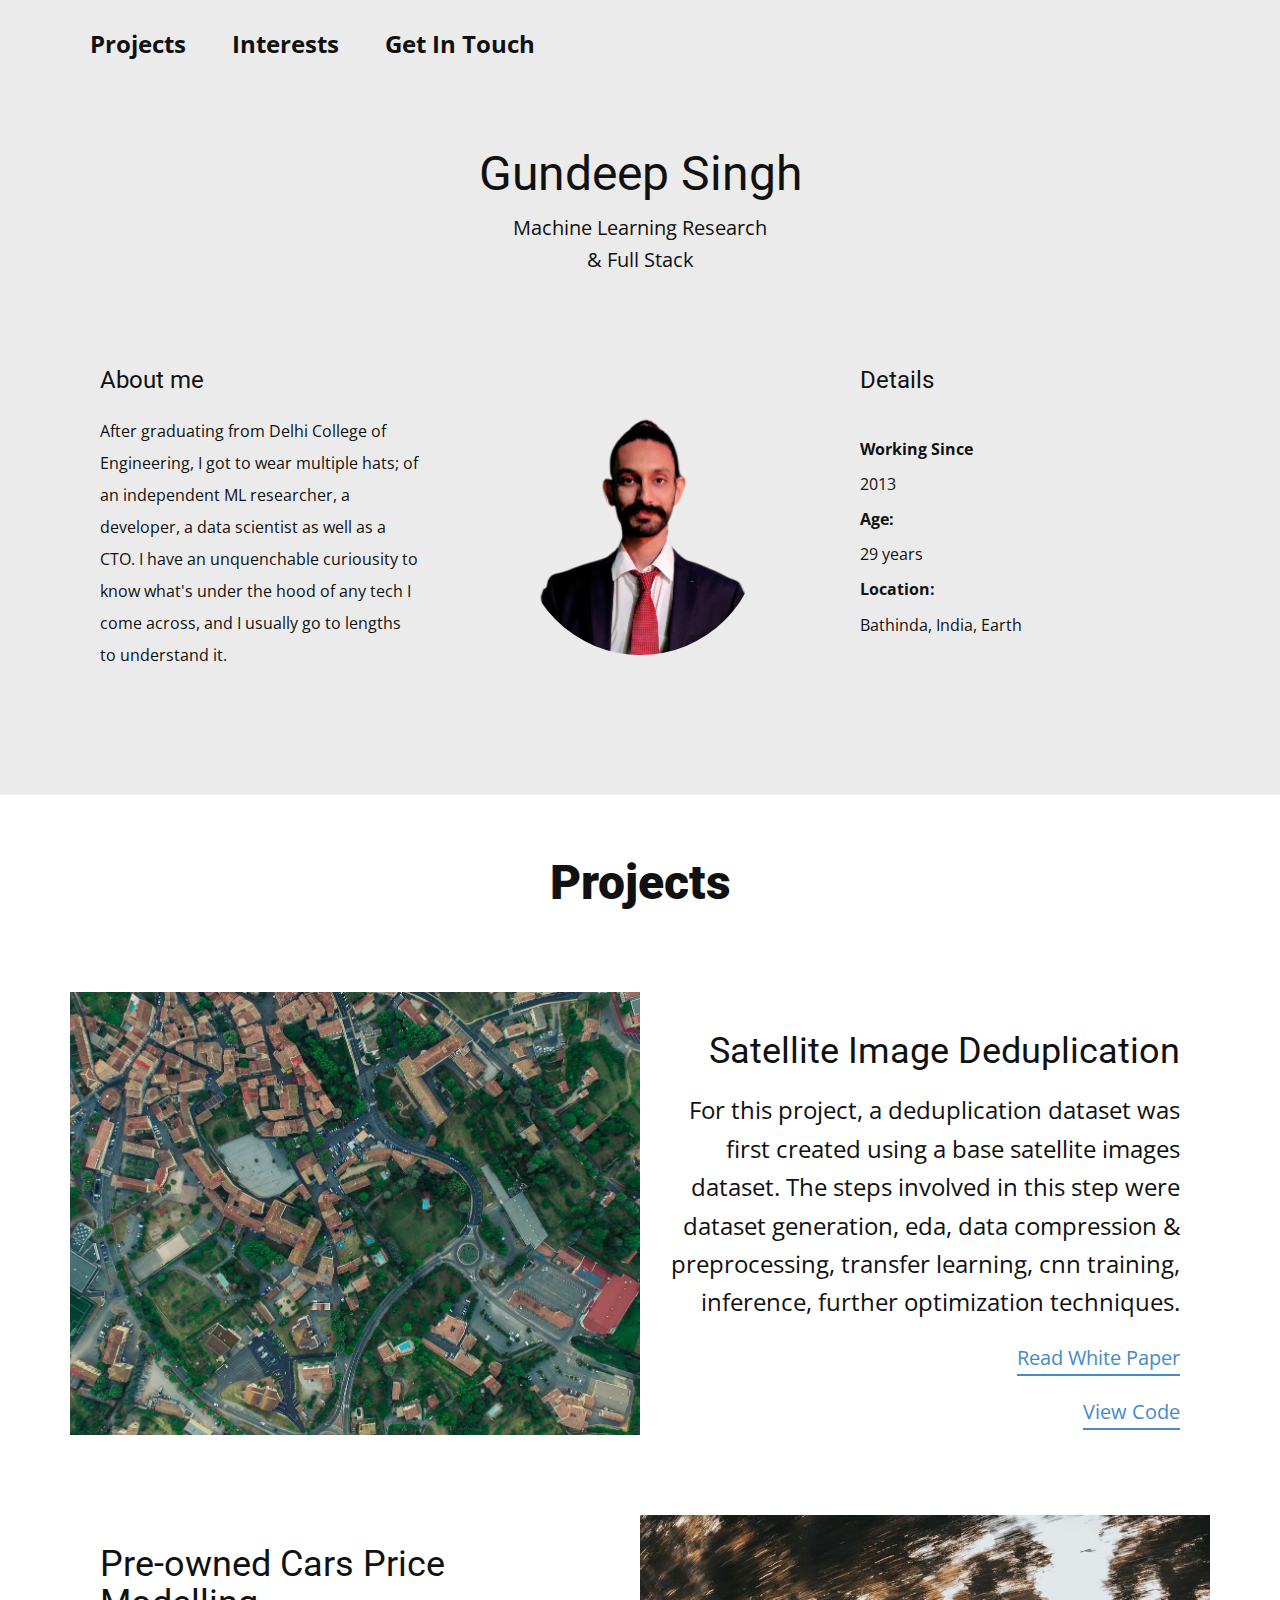
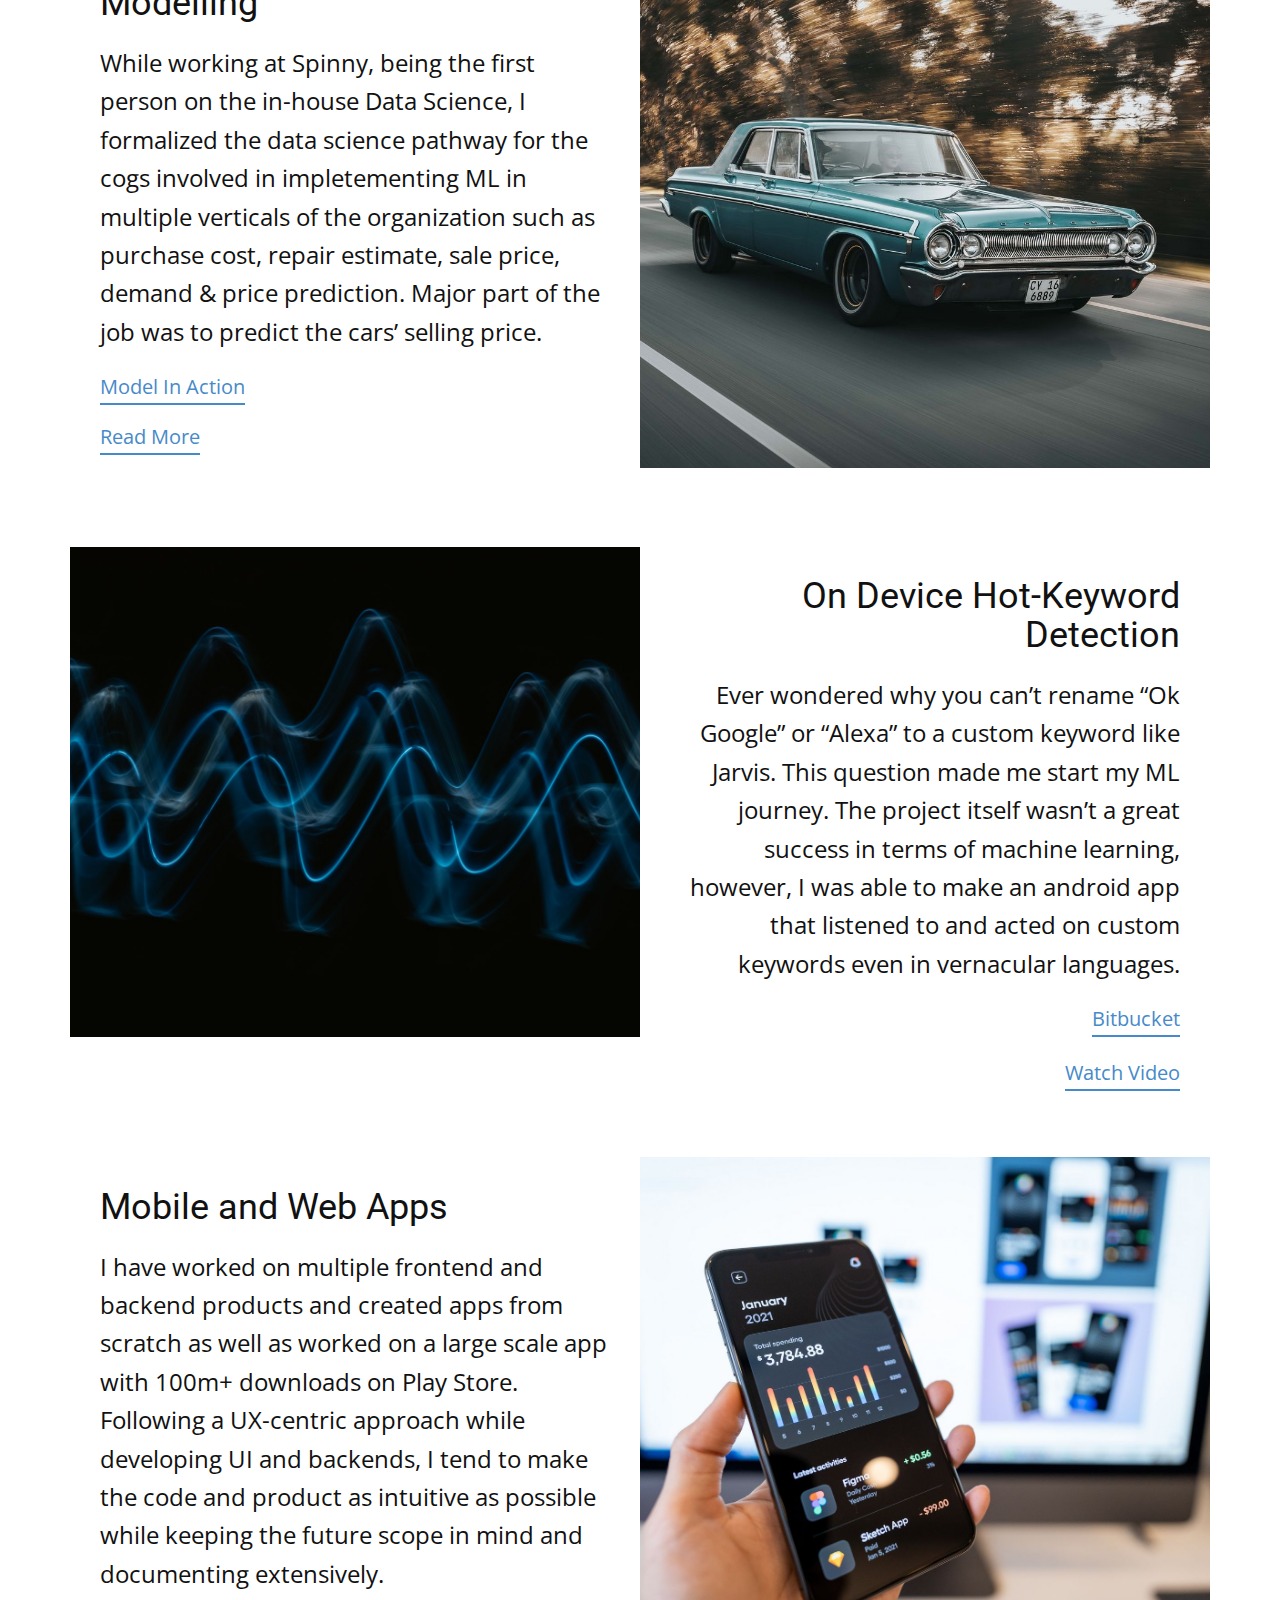
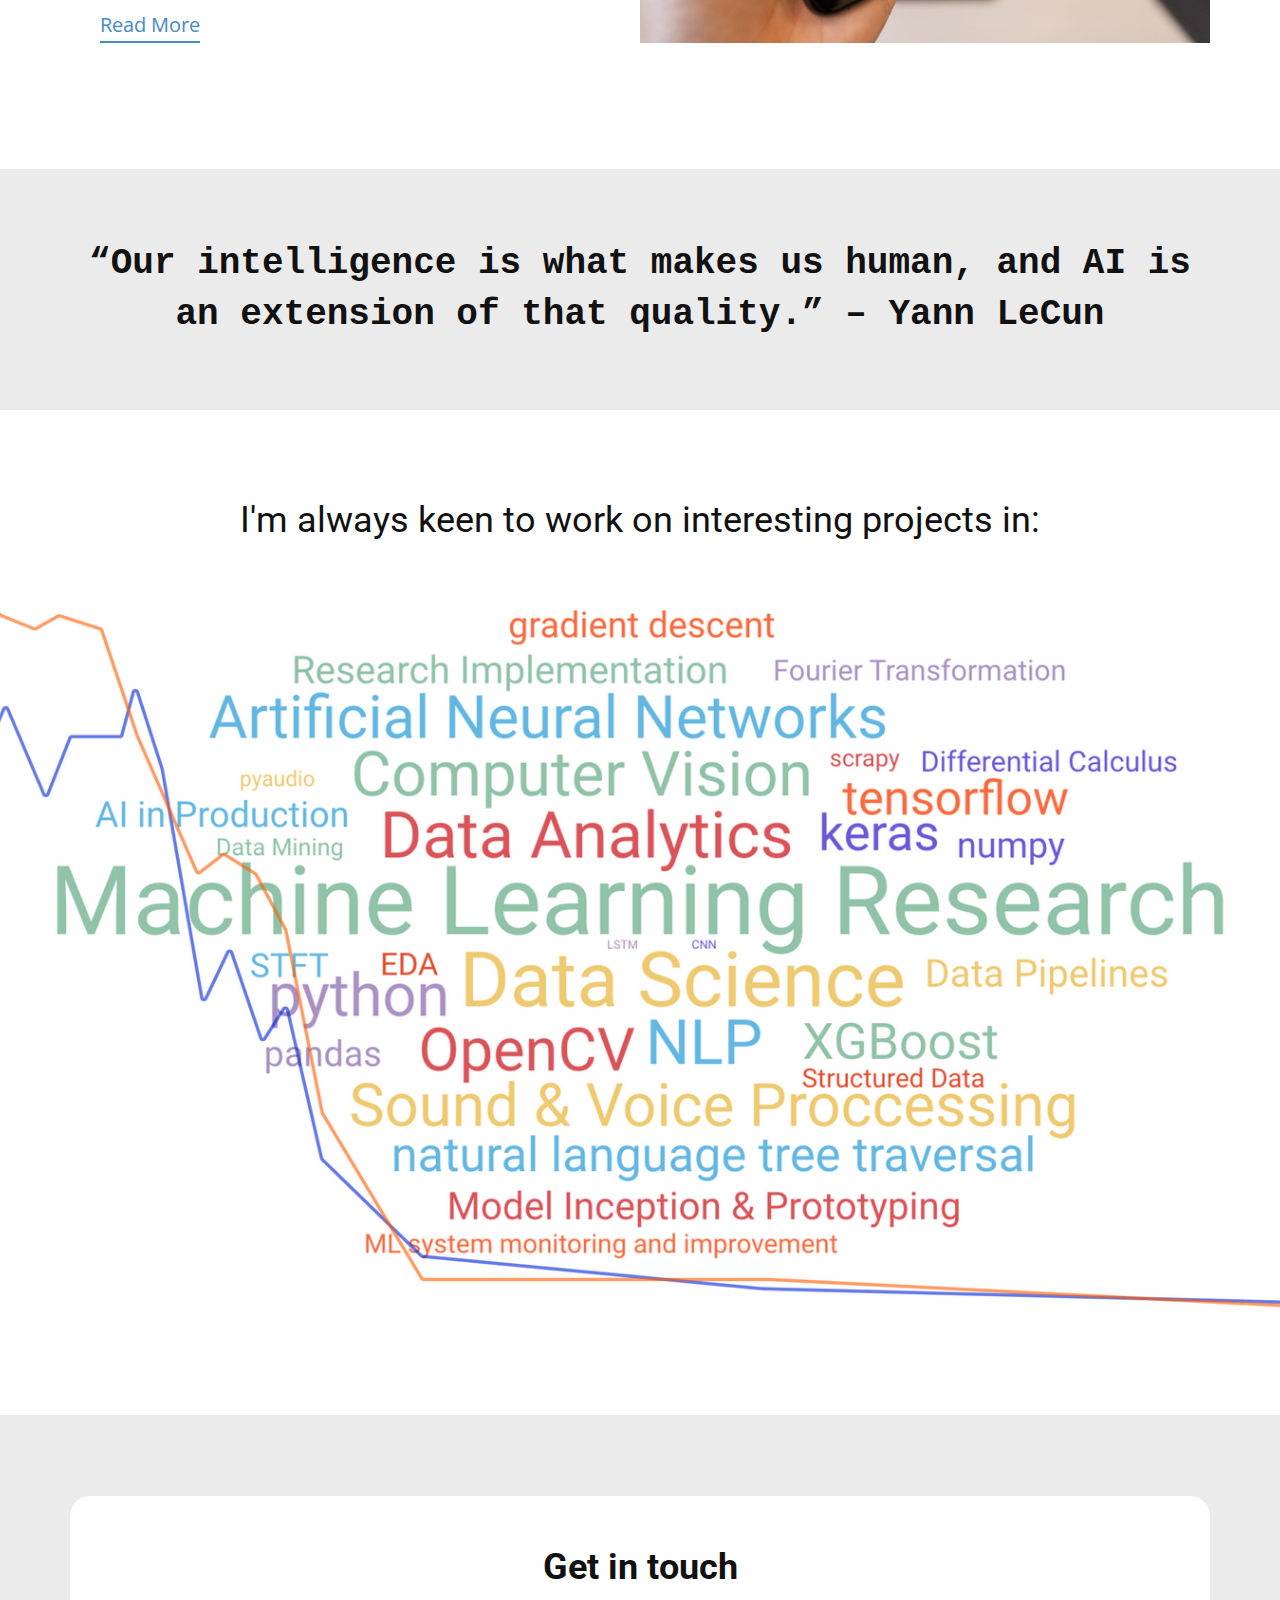
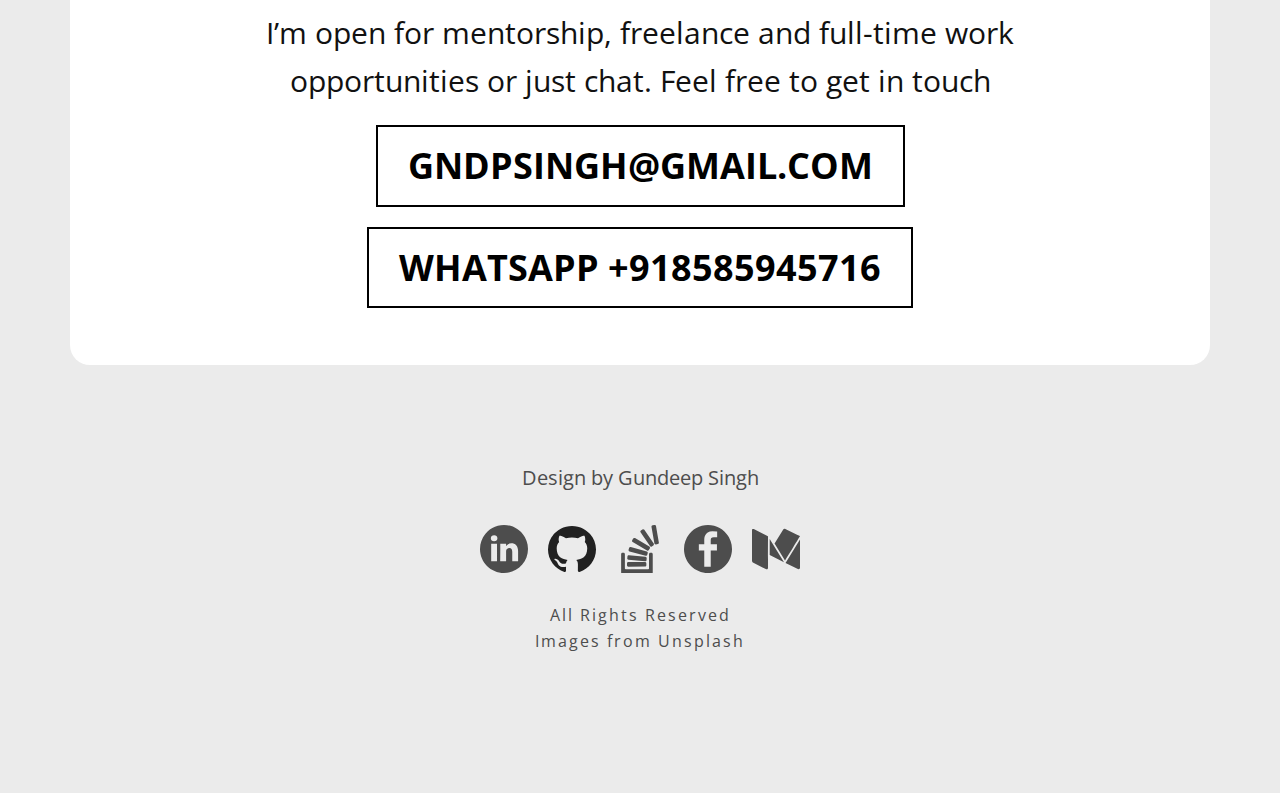
==== commit 0d53dc8b: "updated the interests section copy" ====
--- a/index.html
+++ b/index.html
@@ -316,12 +316,12 @@
     <div class="u-clearfix u-sheet u-sheet-1"></div>
   </section>
   <section class="u-align-left u-clearfix u-hidden-md u-hidden-sm u-hidden-xs u-section-12" id="sec-b131">
-    <h1 class="u-align-center u-text u-text-1">I'm always keen to work on interesting work on:</h1>
+    <h1 class="u-align-center u-text u-text-1">I'm always keen to work on interesting projects in:</h1>
     <img class="u-expanded-width u-image u-image-1" src="images/ml-cloud.png" data-image-width="2790" data-image-height="1426">
   </section>
   <section class="u-align-left u-clearfix u-hidden-lg u-hidden-xl u-section-13" id="carousel_fa40">
     <img class="u-expanded-width u-image u-image-1" src="images/ml-cloud.png" data-image-width="2790" data-image-height="1426">
-    <h3 class="u-align-center-md u-align-center-sm u-align-center-xs u-text u-text-1">I'm always keen to work on interesting work on:</h3>
+    <h3 class="u-align-center-md u-align-center-sm u-align-center-xs u-text u-text-1">I'm always keen to work on interesting projects in:</h3>
   </section>
   <section class="u-clearfix u-custom-color-1 u-section-14" id="carousel_556b">
     <div class="u-clearfix u-sheet u-valign-middle-xs u-sheet-1">
--- a/Home.css
+++ b/Home.css
@@ -19,7 +19,6 @@
 .u-section-1 .u-layout-wrap-1 {
   margin-top: 60px;
   margin-bottom: 59px;
-  position: relative;
   min-height: 400px;
 }
 
@@ -79,6 +78,7 @@
   }
 
   .u-section-1 .u-layout-wrap-1 {
+    position: relative;
     min-height: 190px;
   }
 
@@ -214,7 +214,6 @@
 .u-section-2 .u-layout-wrap-1 {
   margin-top: 60px;
   margin-bottom: 59px;
-  position: relative;
   min-height: 400px;
 }
 
@@ -274,6 +273,7 @@
   }
 
   .u-section-2 .u-layout-wrap-1 {
+    position: relative;
     min-height: 190px;
   }
 
@@ -1371,12 +1371,12 @@
 }.u-section-11 .u-sheet-1 {
   min-height: 45px;
 }.u-section-12 {
-  min-height: 951px;
+  min-height: 960px;
 }
 
 .u-section-12 .u-text-1 {
   font-size: 2.25rem;
-  width: 763px;
+  width: 813px;
   margin: 46px auto 0;
 }
 
@@ -1423,7 +1423,7 @@
 
 @media (max-width: 575px) {
   .u-section-12 {
-    min-height: 951px;
+    min-height: 960px;
   }
 
   .u-section-12 .u-text-1 {
@@ -1474,9 +1474,10 @@
   }
 
   .u-section-13 .u-text-1 {
+    width: auto;
     margin-top: -566px;
-    margin-left: calc(((100% - 1140px) / 2) + 279px);
-    margin-right: calc(((100% - 1140px) / 2) + 279px);
+    margin-left: 72px;
+    margin-right: 72px;
   }
 }
 
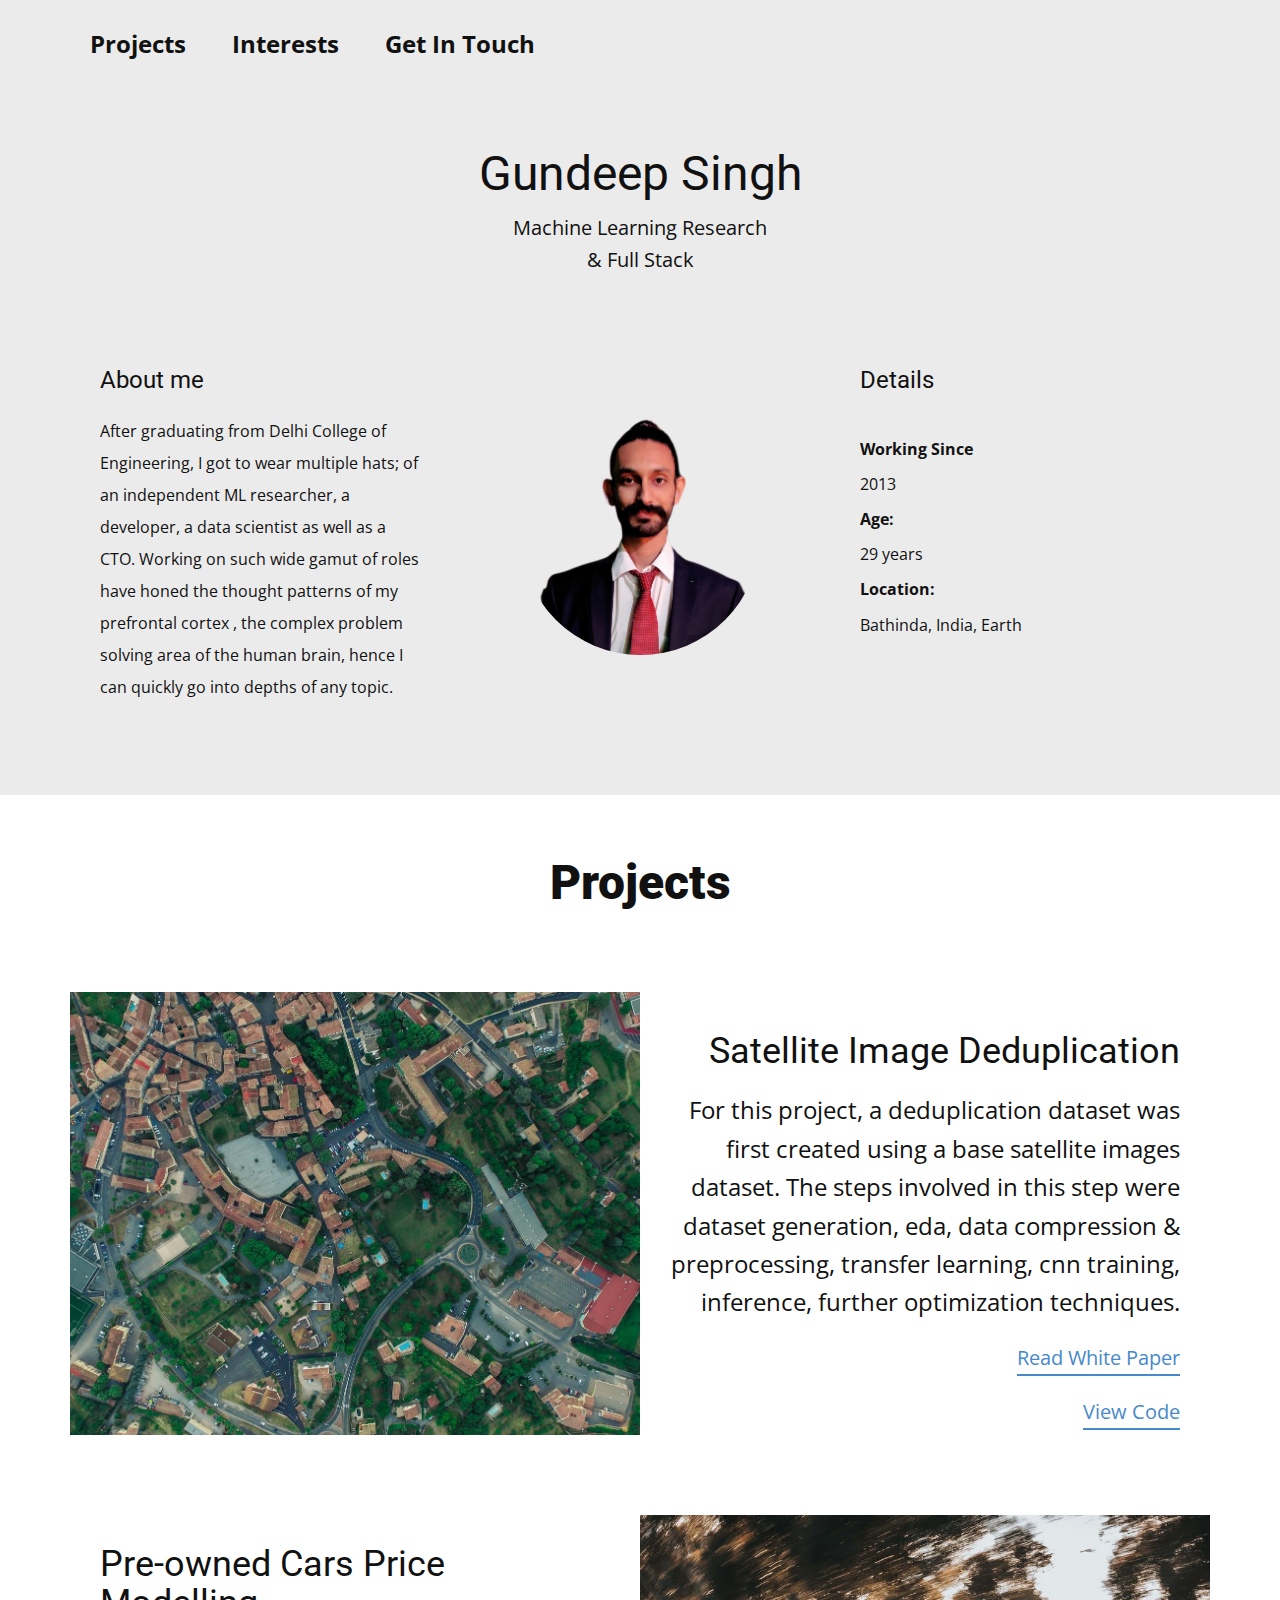
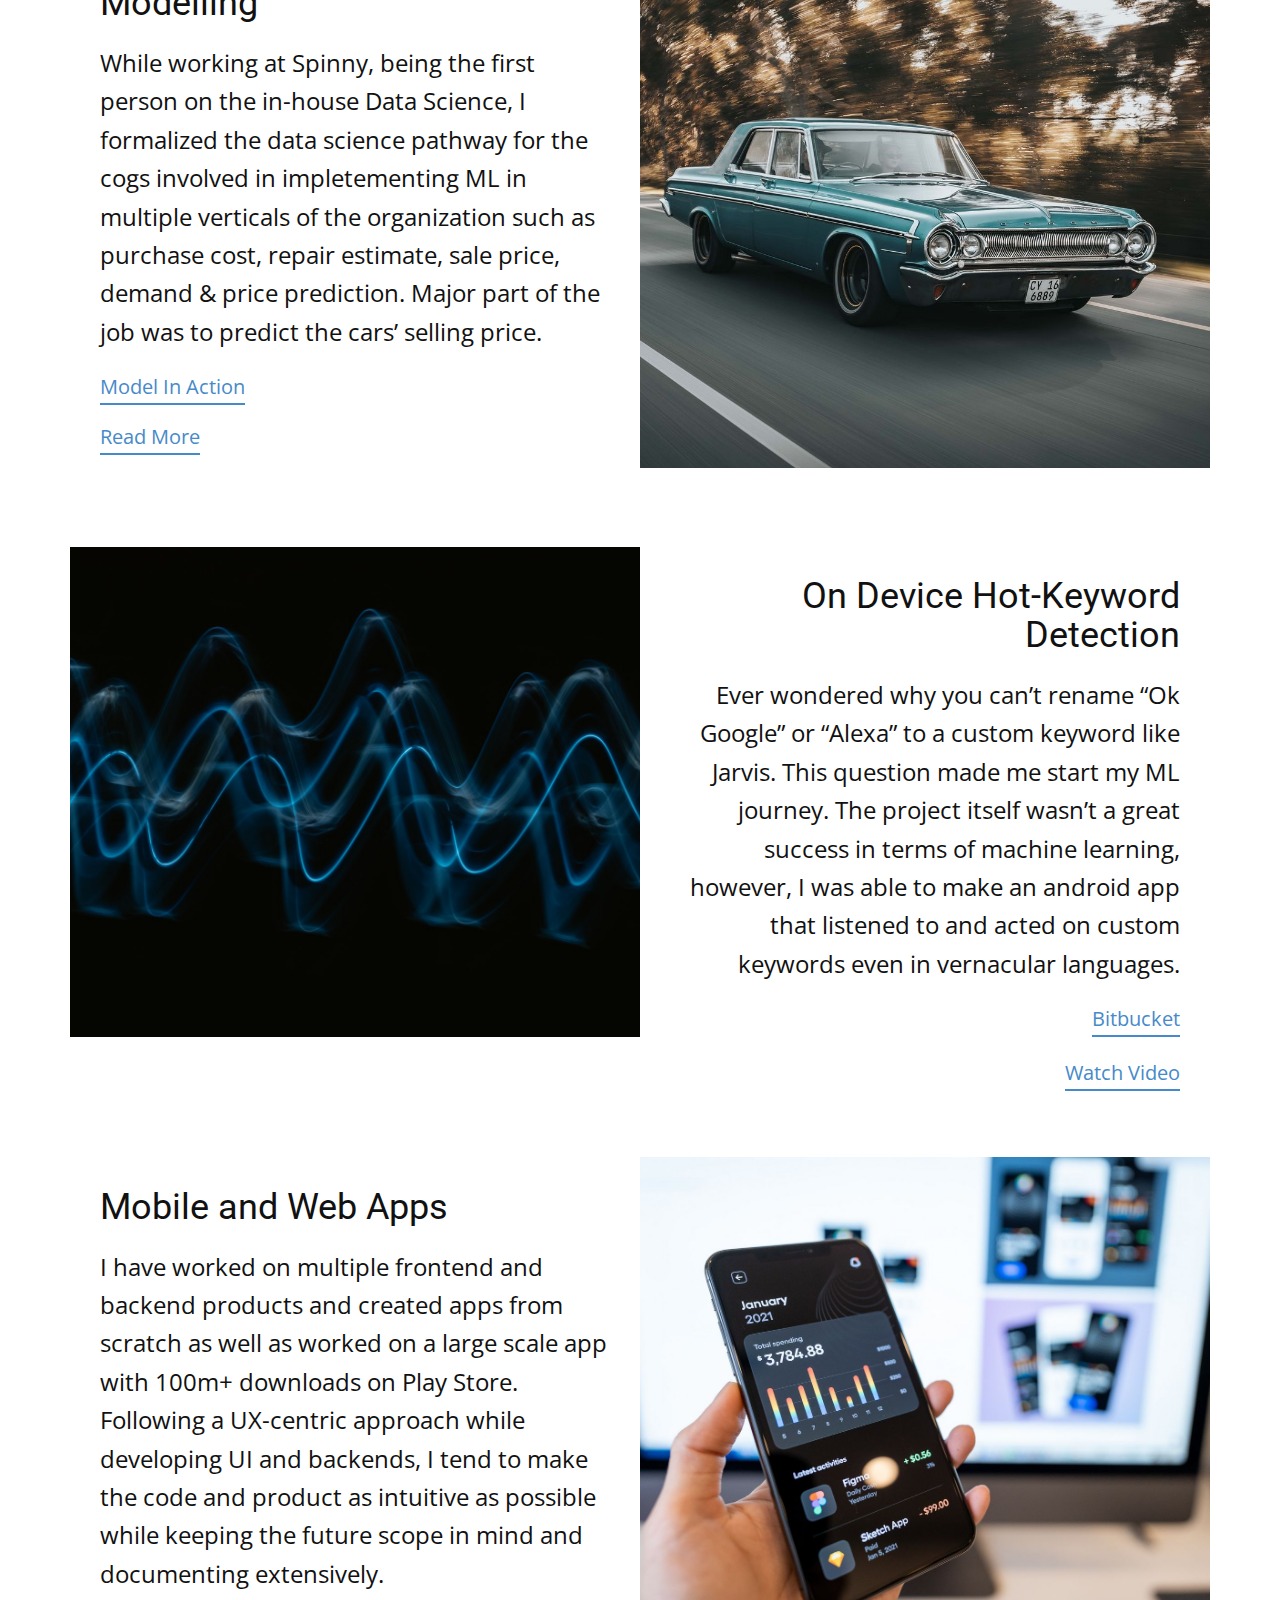
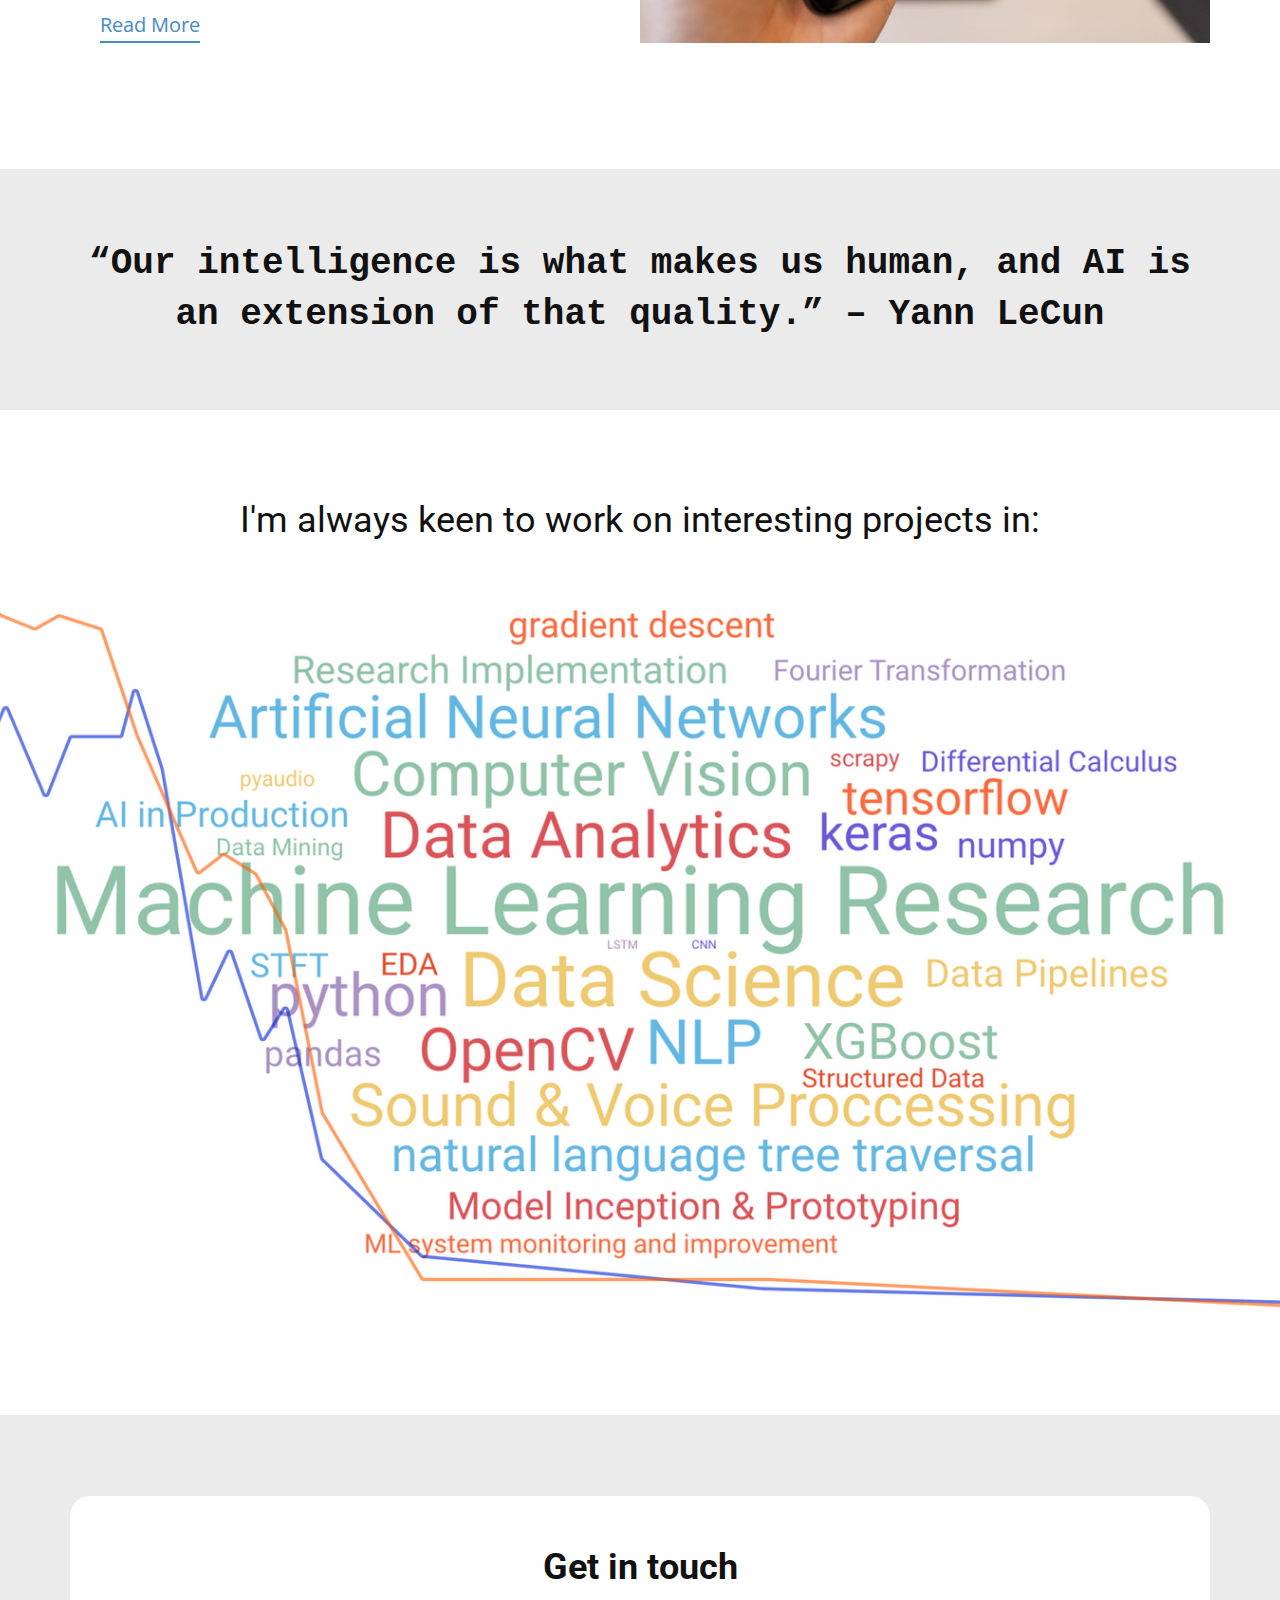
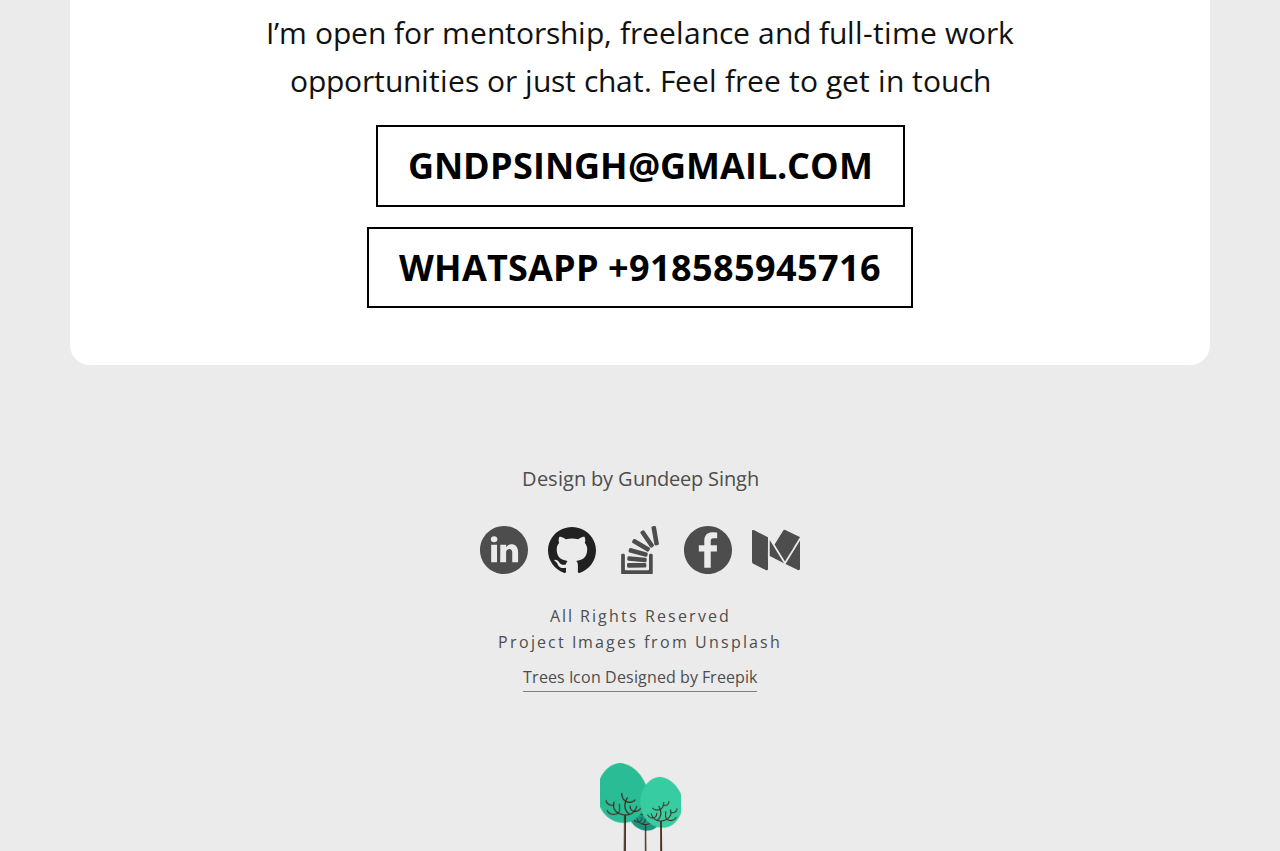
==== commit d8a9754c: "updated about me and planted tree in footer" ====
--- a/index.html
+++ b/index.html
@@ -100,9 +100,8 @@
             <div class="u-container-style u-layout-cell u-size-20 u-layout-cell-1">
               <div class="u-container-layout u-container-layout-1">
                 <h4 class="u-text u-text-3">About me</h4>
-                <p class="u-text u-text-4">After graduating from Delhi College of Engineering, I got to wear multiple hats; of an independent ML researcher, a developer, a data scientist as well as a CTO. I have an
-                  unquenchable
-                  curiousity to know what's under the hood of any tech I come across, and I usually go to lengths to understand it.</p>
+                <p class="u-text u-text-4">After graduating from Delhi College of Engineering, I got to wear multiple hats; of an independent ML researcher, a developer, a data scientist as well as a CTO. Working on such wide gamut of roles have
+                  honed the thought patterns of my prefrontal cortex , the complex problem solving area of the human brain, hence I can quickly go into depths of any topic.</p>
               </div>
             </div>
             <div class="u-container-style u-layout-cell u-size-20 u-layout-cell-2">
@@ -142,7 +141,7 @@
                 <div alt="" class="u-image u-image-circle u-image-1" data-image-width="962" data-image-height="1600"></div>
               </div>
             </div>
-            <div class="u-container-style u-layout-cell u-size-20 u-layout-cell-2">
+            <div class="u-container-style u-layout-cell u-size-20-lg u-size-20-xl u-size-24-md u-size-24-sm u-size-24-xs u-layout-cell-2">
               <div class="u-container-layout u-container-layout-2">
                 <h4 class="u-text u-text-3">About me</h4>
                 <p class="u-text u-text-4">After graduating from Delhi College of Engineering, I got to wear multiple hats; of an independent ML researcher, a developer, a data scientist as well as a CTO. I have an
@@ -150,7 +149,7 @@
                   curiousity to know what's under the hood any tech I come across, and I usually go to lengths to understand it.</p>
               </div>
             </div>
-            <div class="u-container-style u-layout-cell u-size-20 u-layout-cell-3">
+            <div class="u-container-style u-layout-cell u-size-16-md u-size-16-sm u-size-16-xs u-size-20-lg u-size-20-xl u-layout-cell-3">
               <div class="u-container-layout u-container-layout-3">
                 <h4 class="u-text u-text-5">Details</h4>
                 <p class="u-text u-text-6">
@@ -339,7 +338,7 @@
     </div>
   </section>
   <section class="u-align-center u-clearfix u-custom-color-1 u-section-15" id="carousel_336c">
-    <div class="u-clearfix u-sheet u-sheet-1">
+    <div class="u-clearfix u-sheet u-valign-bottom u-sheet-1">
       <p class="u-large-text u-text u-text-grey-70 u-text-variant u-text-1">Design by Gundeep Singh</p>
       <div class="u-social-icons u-spacing-20 u-social-icons-1">
         <a class="u-social-url" target="_blank" href="https://linkedin.com/in/gndps" title="Linked In"><span class="u-icon u-icon-circle u-social-facebook u-social-icon u-text-grey-70 u-icon-1"><svg class="u-svg-link"
@@ -423,11 +422,12 @@
           </span>
         </a>
       </div>
-      <p class="u-text u-text-grey-70 u-text-2">All Rights Reserved<br>Images from Unsplash
+      <p class="u-text u-text-grey-70 u-text-2">All Rights Reserved<br>Project Images from Unsplash<br>
       </p>
-    </div>
-  </section>
-
+      <a href="http://www.freepik.com" class="u-active-none u-border-1 u-border-grey-50 u-btn u-btn-rectangle u-button-style u-hover-none u-none u-text-grey-70 u-btn-1" target="_blank">Trees Icon Designed by Freepik</a>
+      <img src="images/treesfooter.png" alt="" class="u-image u-image-default u-image-1" data-image-width="211" data-image-height="216" data-href="https://www.ecosia.org/search?q=ecosia+-%28%22you+just+me+the+planet+greener%22%29">
+    </div>
+  </section>
 
 
 
--- a/Home.css
+++ b/Home.css
@@ -338,7 +338,7 @@
   }
 
   .u-section-2 .u-layout-cell-1 {
-    min-height: 569px;
+    min-height: 455px;
   }
 
   .u-section-2 .u-image-1 {
@@ -360,7 +360,7 @@
 
 @media (max-width: 575px) {
   .u-section-2 .u-sheet-1 {
-    min-height: 1285px;
+    min-height: 1291px;
   }
 
   .u-section-2 .u-text-1 {
@@ -374,12 +374,13 @@
   }
 
   .u-section-2 .u-layout-wrap-1 {
-    margin-bottom: 0;
-    min-height: 295px;
+    margin-top: 11px;
+    margin-bottom: 49px;
+    min-height: 337px;
   }
 
   .u-section-2 .u-layout-cell-1 {
-    min-height: 358px;
+    min-height: 286px;
   }
 
   .u-section-2 .u-image-1 {
@@ -1634,13 +1635,13 @@
 }
 
 .u-section-15 .u-sheet-1 {
-  min-height: 411px;
+  min-height: 467px;
 }
 
 .u-section-15 .u-text-1 {
   font-size: 1.25rem;
   width: 670px;
-  margin: 80px auto 0;
+  margin: 81px auto 0;
 }
 
 .u-section-15 .u-social-icons-1 {
@@ -1680,45 +1681,64 @@
 .u-section-15 .u-text-2 {
   width: 527px;
   letter-spacing: 2px;
-  margin: 30px auto 60px;
+  margin: 30px auto 0;
+}
+
+.u-section-15 .u-btn-1 {
+  background-image: none;
+  border-style: none none solid;
+  align-self: center;
+  margin: 10px auto 0;
+  padding: 0;
+}
+
+.u-section-15 .u-image-1 {
+  width: 81px;
+  height: 88px;
+  margin: 71px auto 0;
 }
 
 @media (max-width: 1199px) {
-  .u-section-15 .u-sheet-1 {
-    min-height: 339px;
-  }
-
   .u-section-15 .u-text-1 {
     height: 64px;
   }
-}
-
-@media (max-width: 991px) {
-  .u-section-15 .u-sheet-1 {
-    min-height: 260px;
+
+  .u-section-15 .u-image-1 {
+    height: 87px;
   }
 }
 
 @media (max-width: 767px) {
   .u-section-15 .u-sheet-1 {
-    min-height: 363px;
+    min-height: 438px;
   }
 
   .u-section-15 .u-text-1 {
     width: auto;
-    margin-top: 33px;
+    margin-top: 34px;
     margin-left: 0;
     margin-right: 0;
   }
 
   .u-section-15 .u-social-icons-1 {
-    margin-top: 78px;
+    margin-top: 13px;
+  }
+
+  .u-section-15 .u-text-2 {
+    width: auto;
+    margin-top: 61px;
+    margin-right: 13px;
+    margin-left: 0;
+  }
+
+  .u-section-15 .u-image-1 {
+    margin-top: 82px;
   }
 }
 
 @media (max-width: 575px) {
   .u-section-15 .u-sheet-1 {
-    min-height: 383px;
+    min-height: 415px;
   }
 
   .u-section-15 .u-text-1 {
@@ -1726,11 +1746,15 @@
   }
 
   .u-section-15 .u-social-icons-1 {
-    margin-top: 81px;
+    margin-top: 31px;
   }
 
   .u-section-15 .u-text-2 {
-    width: auto;
-    margin: 89px 0 53px;
+    margin-top: 42px;
+    margin-right: 0;
+  }
+
+  .u-section-15 .u-image-1 {
+    margin-top: 62px;
   }
 }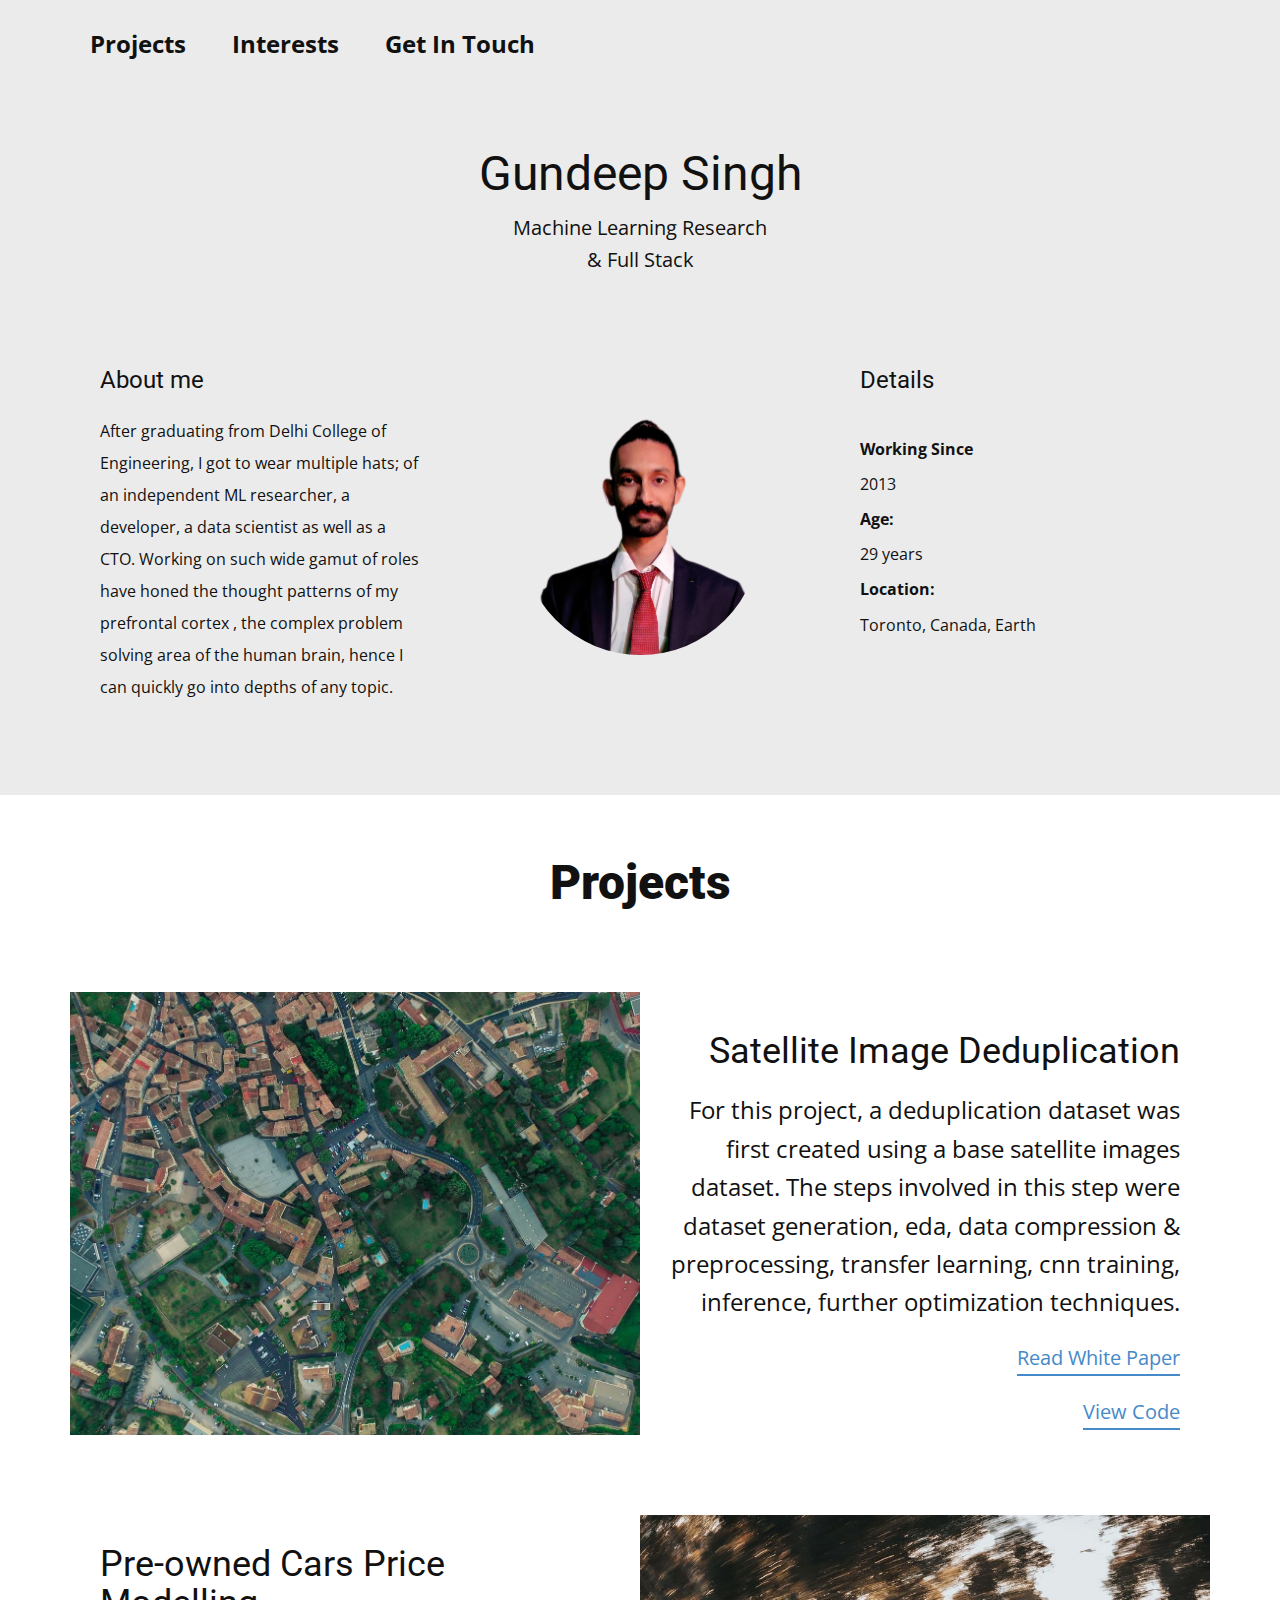
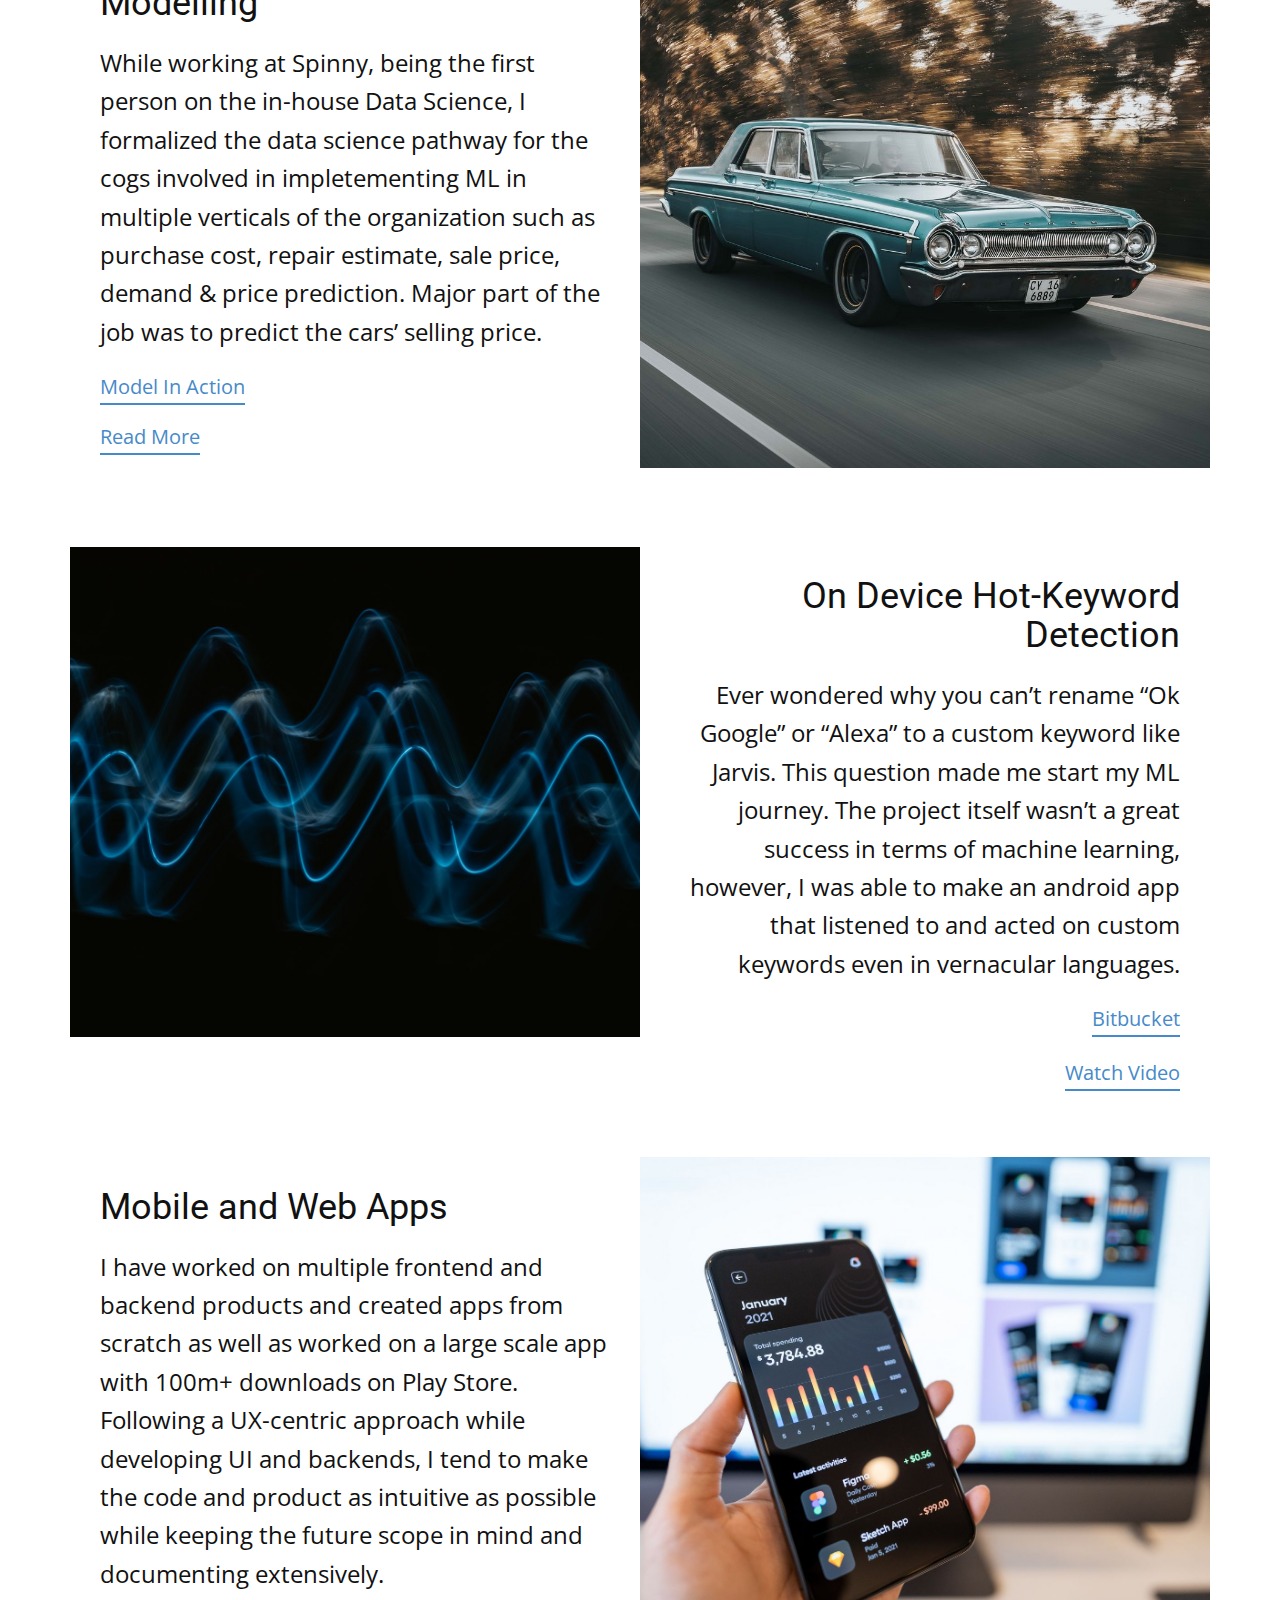
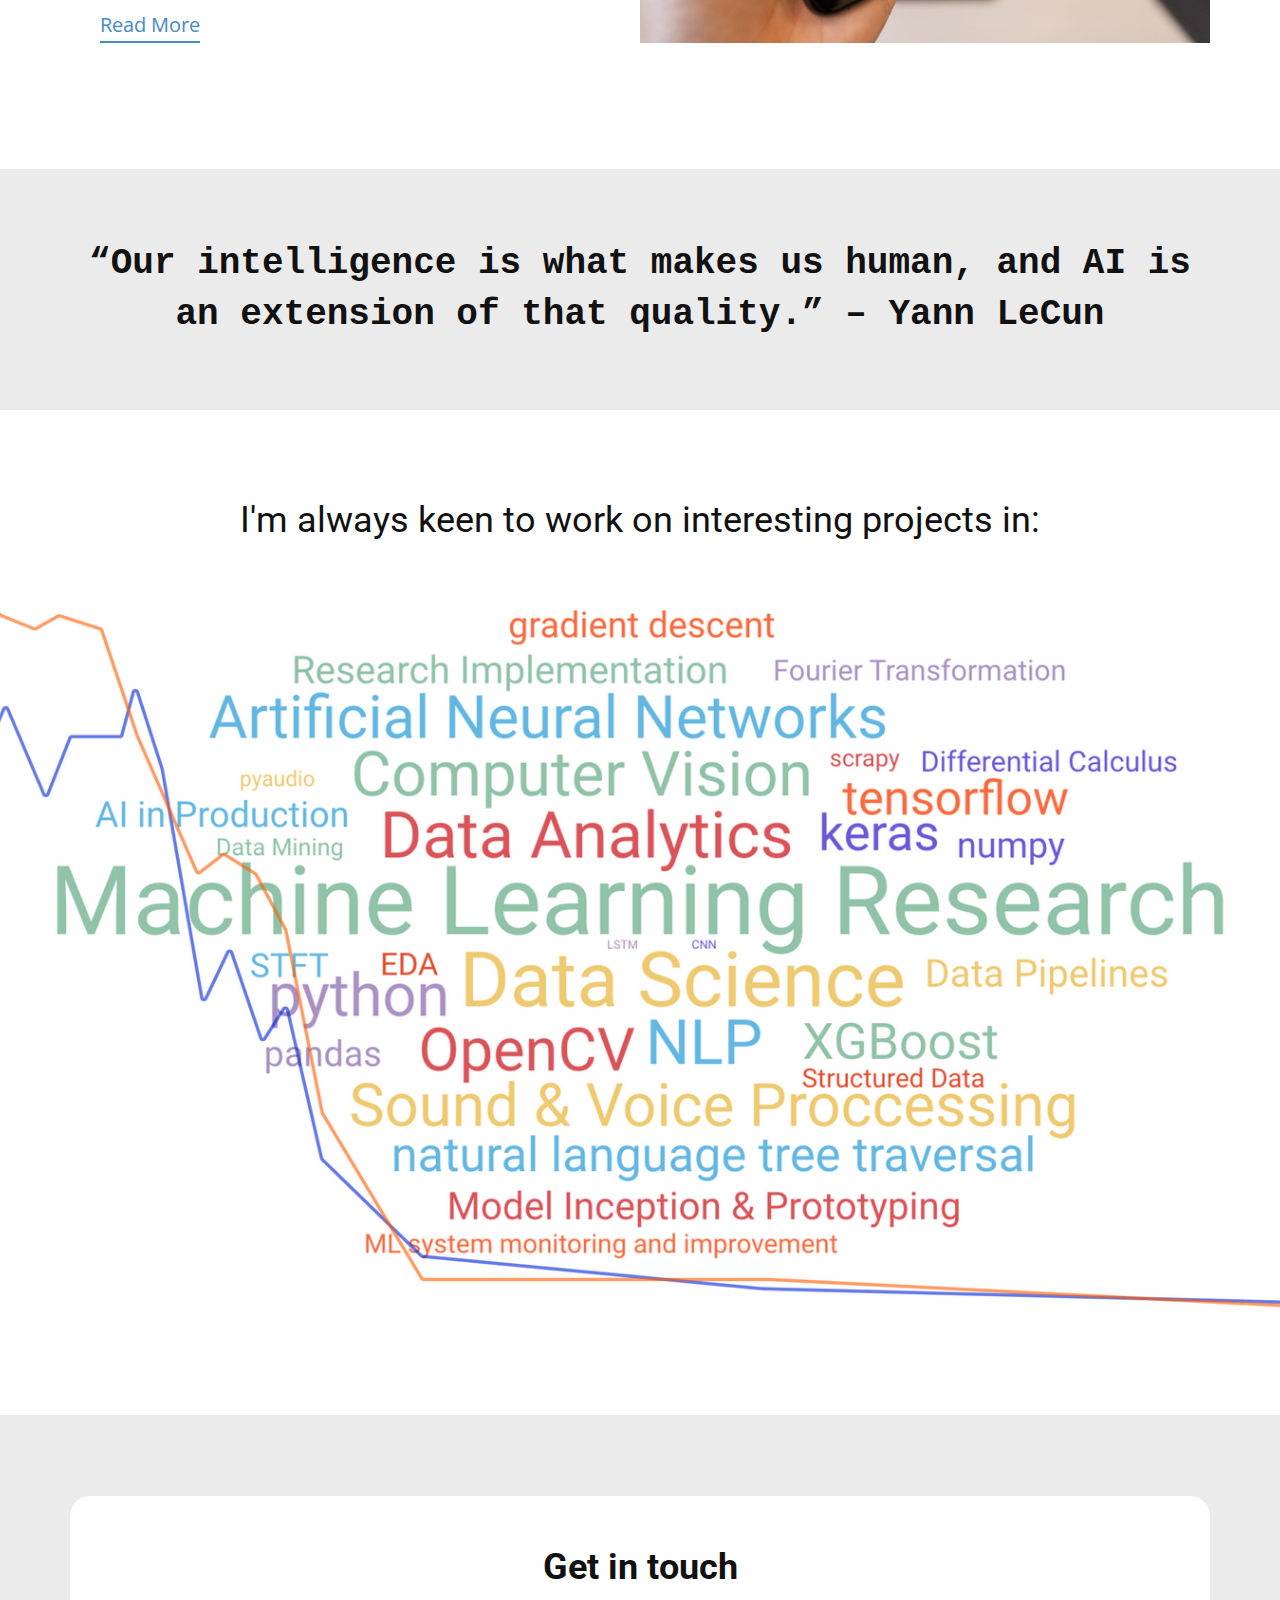
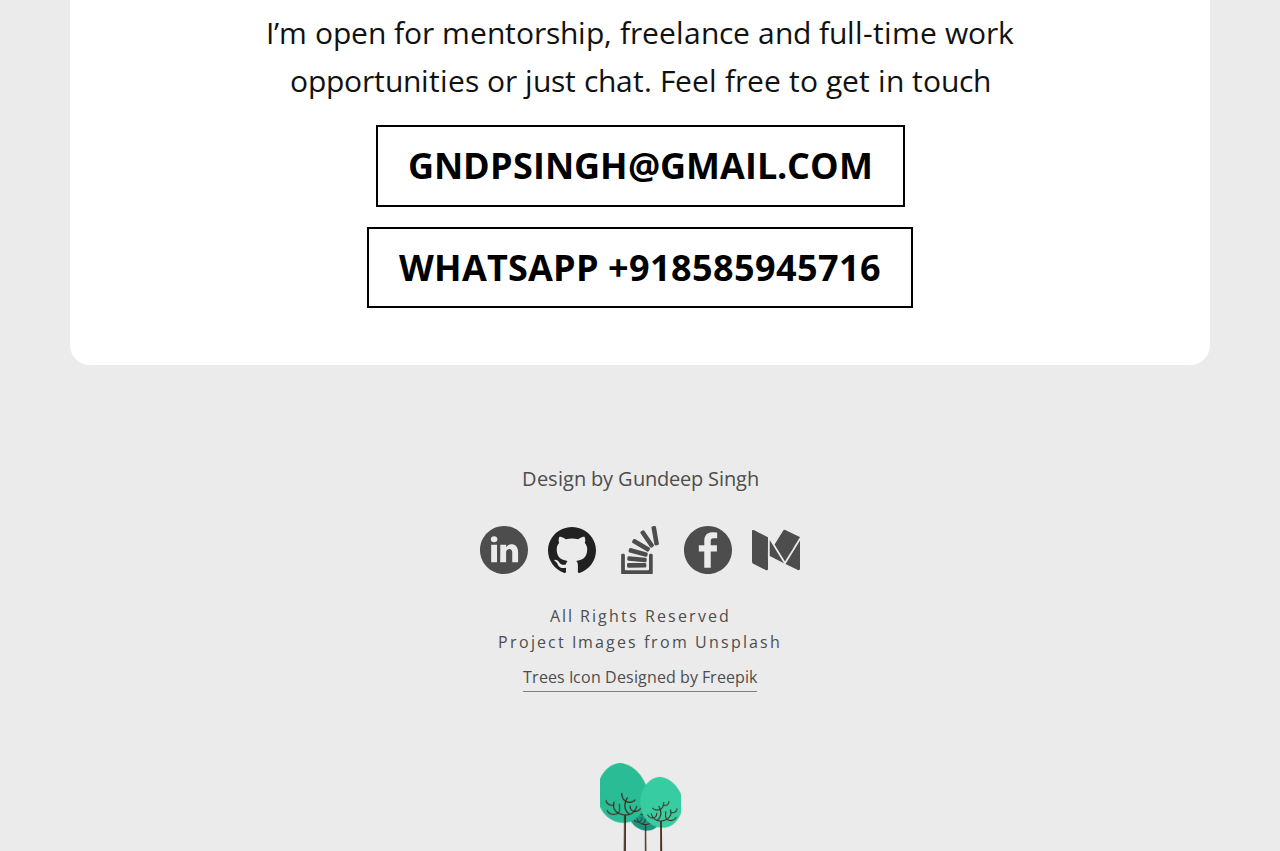
==== commit f478ed4d: "updated location from Bathinda to Toronto" ====
--- a/index.html
+++ b/index.html
@@ -119,7 +119,7 @@
                   <br>29 years <span style="font-weight: 700;">
                     <br>Location:
                   </span>
-                  <br>Bathinda, India, Earth
+                  <br>Toronto, Canada, Earth
                 </p>
               </div>
             </div>
@@ -159,7 +159,7 @@
                   <br>29 years <span style="font-weight: 700;">
                     <br>Location:
                   </span>
-                  <br>Bathinda, India, Earth
+                  <br>Toronto, Canada, Earth
                 </p>
               </div>
             </div>
@@ -425,12 +425,14 @@
       <p class="u-text u-text-grey-70 u-text-2">All Rights Reserved<br>Project Images from Unsplash<br>
       </p>
       <a href="http://www.freepik.com" class="u-active-none u-border-1 u-border-grey-50 u-btn u-btn-rectangle u-button-style u-hover-none u-none u-text-grey-70 u-btn-1" target="_blank">Trees Icon Designed by Freepik</a>
-      <img src="images/treesfooter.png" alt="" class="u-image u-image-default u-image-1" data-image-width="211" data-image-height="216" data-href="https://www.ecosia.org/search?q=ecosia+-%28%22you+just+me+the+planet+greener%22%29">
-    </div>
-  </section>
+      <img src="images/treesfooter.png" alt="" class="u-image u-image-default u-image-1" data-image-width="211" data-image-height="216" data-href="https://www.ecosia.org/search?q=-%28you+just+made+the+planet+a+bit+greener+with%29+ecosia"
+        data-target="_blank">
+    </div>
+  </section>
+
 
 
 
 </body>
 
-</html>+</html>
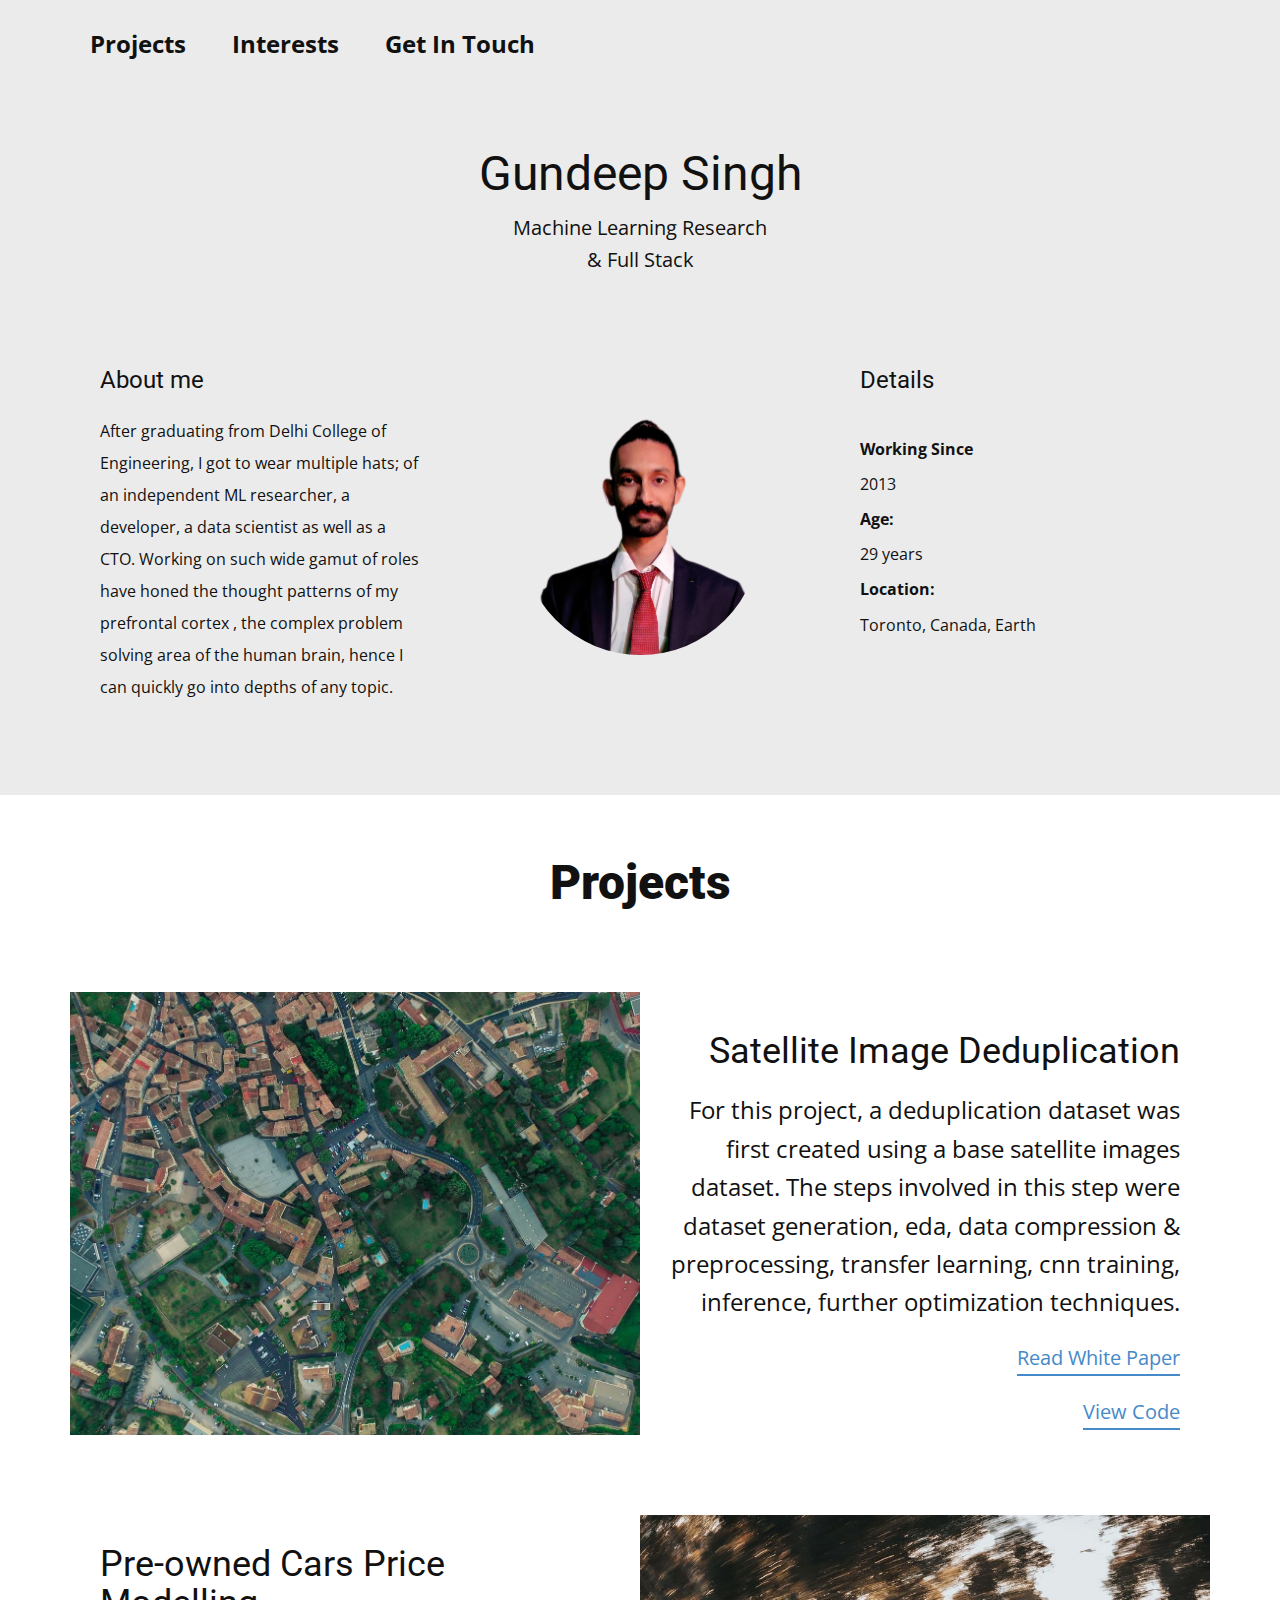
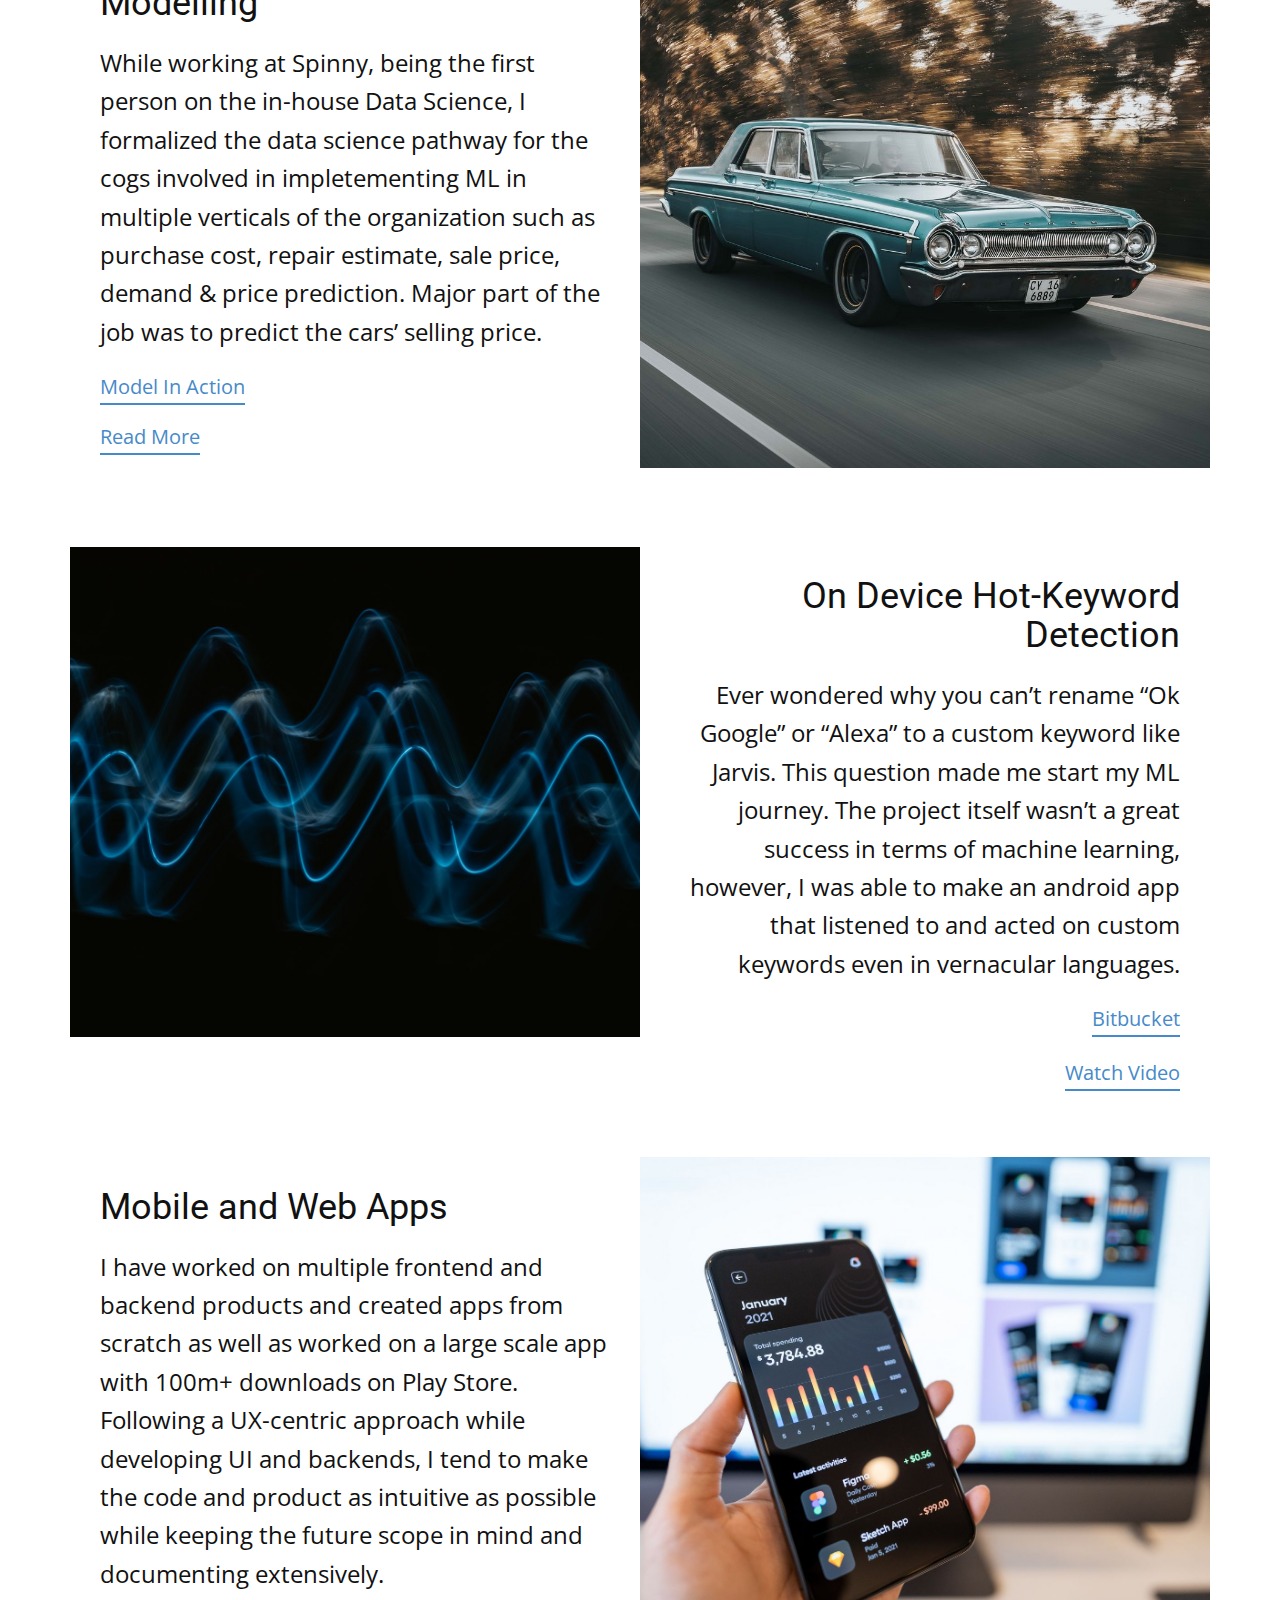
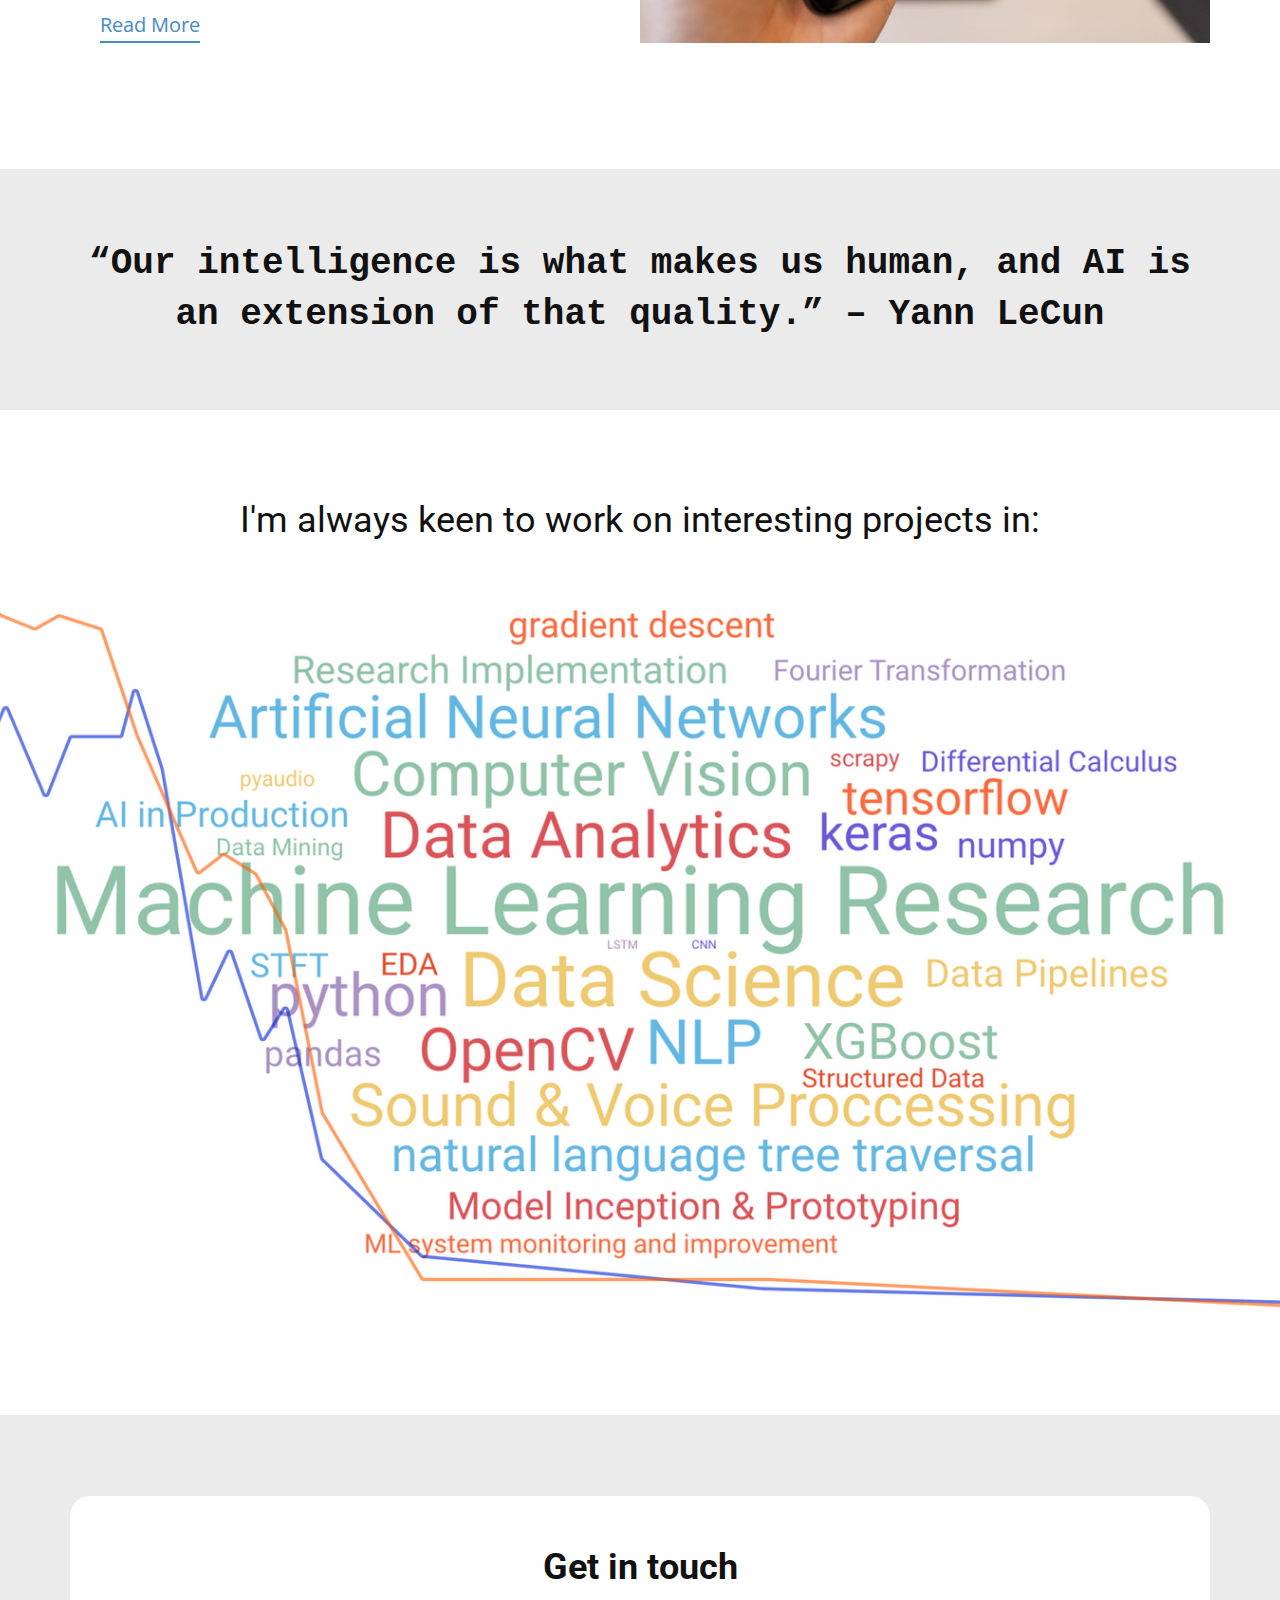
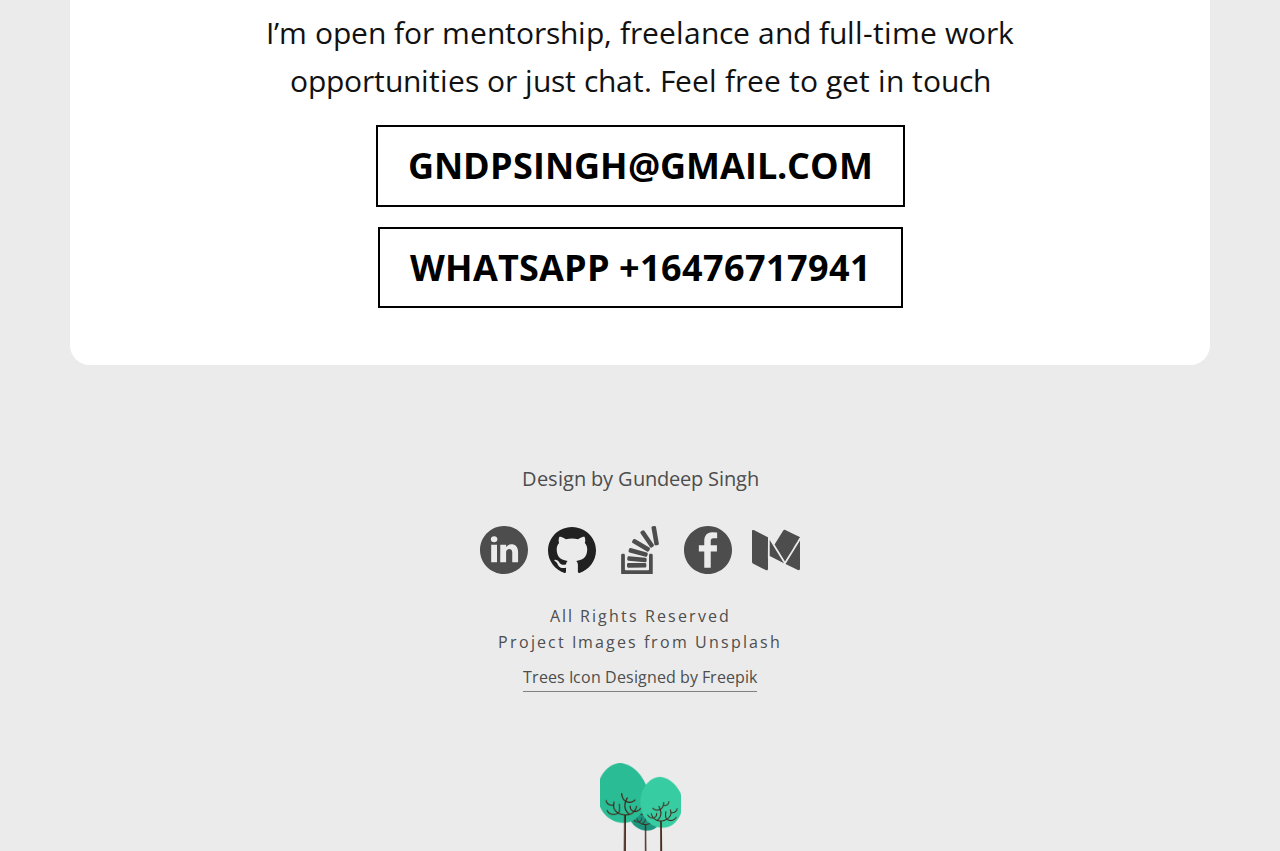
==== commit 5e6c6019: "updated phone number" ====
--- a/index.html
+++ b/index.html
@@ -332,7 +332,7 @@
               style="font-size: 1.5rem;"></span>
             <br>
           </a>
-          <a href="https://wa.link/03u1jn" class="u-border-2 u-border-black u-btn u-button-style u-hover-black u-none u-text-black u-text-hover-white u-btn-2" target="_blank">Whatsapp +918585945716</a>
+          <a href="https://wa.link/03u1jn" class="u-border-2 u-border-black u-btn u-button-style u-hover-black u-none u-text-black u-text-hover-white u-btn-2" target="_blank">Whatsapp +16476717941</a>
         </div>
       </div>
     </div>
